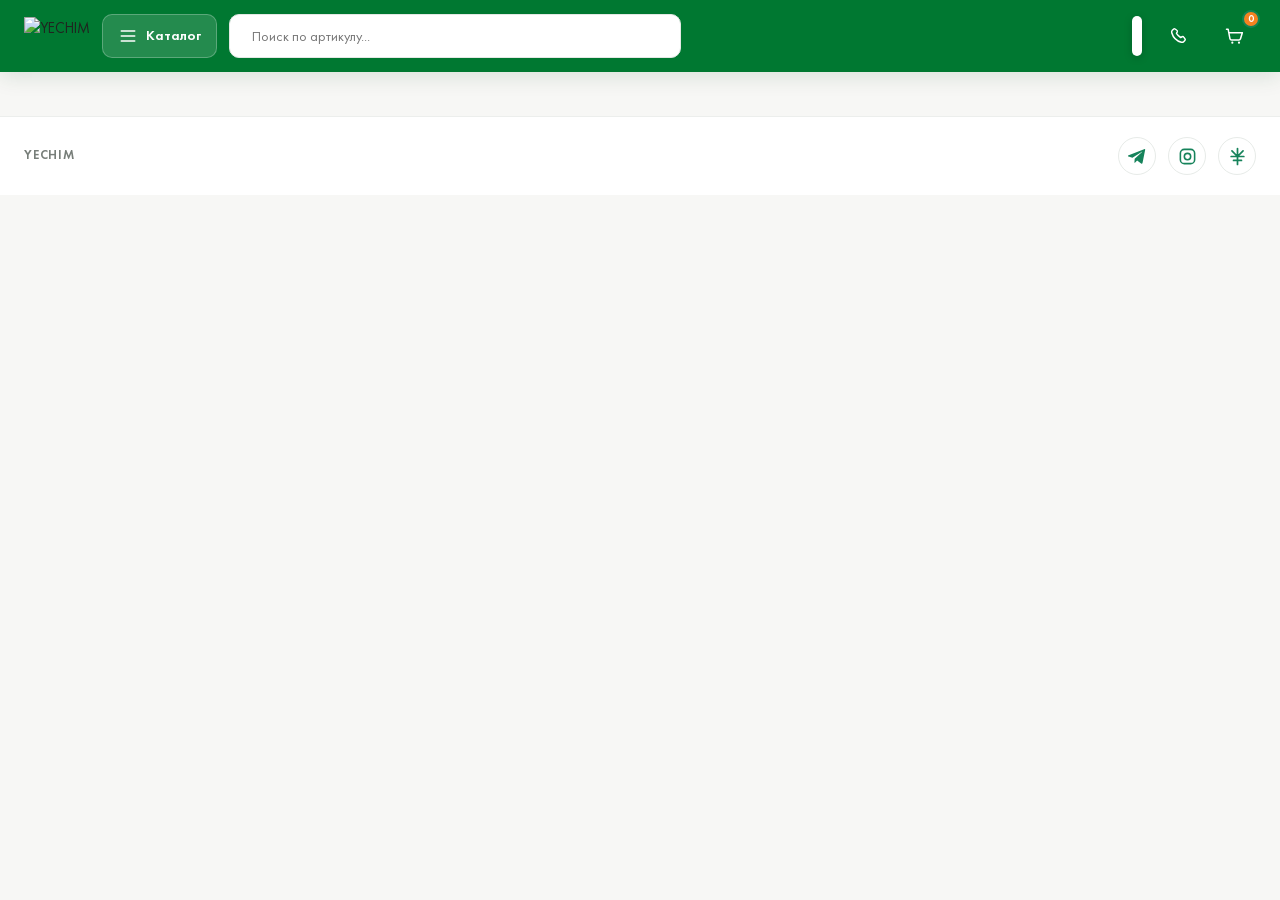
==== index.html @ e243be60 "Refresh catalog script cache for separate dimension rows" ====
<!doctype html>
<html lang="ru">
<head>
  <meta charset="utf-8">
<!-- Google Analytics 4 -->
<script>
  try {
    if (location.search.indexOf('ignore_ga=1') > -1) localStorage.setItem('ga_ignore', '1');
    if (localStorage.getItem('ga_ignore') === '1') window['ga-disable-G-MTWGX1J0WF'] = true;
  } catch (e) {}
</script>
<script async src="https://www.googletagmanager.com/gtag/js?id=G-MTWGX1J0WF"></script>
<script>
  window.dataLayer = window.dataLayer || [];
  function gtag(){dataLayer.push(arguments);}
  gtag('js', new Date());
  gtag('config', 'G-MTWGX1J0WF');
</script>
  <meta
    name="viewport"
    content="width=device-width, initial-scale=1"
  >
  
  <link
    rel="icon"
    type="image/png"
    href="./assets/YECHIM%20FAVICON.png"
  >
  
  <meta
    name="theme-color"
    content="#138353"
  >

  <meta
    name="description"
    content="YECHIM — решения для вашей мебели"
  >

  <title>YECHIM — Решения для вашей мебели</title>

  <link rel="stylesheet" href="styles.css?v=20261124-mobile-banner-fit-1">

</head>

<body>

<header class="topbar">
  <div class="nav">

    <a
      class="logo"
      href="./"
      aria-label="YECHIM"
    >
      <img
        src="./assets/brands/YECHIM.png"
        alt="YECHIM"
      >
    </a>

    <button class="btn btn-top-primary header-icon-button" id="catalogButton" type="button"><svg viewBox="0 0 24 24" aria-hidden="true"><path d="M4 6h16M4 12h16M4 18h16" fill="none" stroke="currentColor" stroke-width="2" stroke-linecap="round"/></svg><span>Каталог</span></button>
    <div class="search header-search"><input id="headerSearch" type="search" placeholder="Поиск по артикулу..."></div>
    <div class="grow"></div>
    <div id="languageSwitcher" class="language-switcher" aria-label="Выбор языка"></div>
    <a class="btn btn-top-ghost header-icon-button header-contact-button" href="https://telegra.ph/YECHIM-12-16" target="_blank" rel="noopener" aria-label="Контакты" title="Контакты"><svg viewBox="0 0 24 24" aria-hidden="true"><path d="M6.6 3.8c.5-.5 1.3-.6 1.9-.2l2.1 1.5c.6.4.8 1.2.5 1.9l-.9 1.8a14.4 14.4 0 0 0 5 5l1.8-.9c.7-.3 1.5-.1 1.9.5l1.5 2.1c.4.6.3 1.4-.2 1.9l-1.4 1.4c-.7.7-1.8 1-2.8.7C9.8 17.7 6.3 14.2 4.5 8c-.3-1 .0-2.1.7-2.8z" fill="none" stroke="currentColor" stroke-width="1.8" stroke-linecap="round" stroke-linejoin="round"/></svg></a>

    <button
      class="btn btn-top-primary"
      id="cartButton"
      type="button"
    >
      <svg class="header-cart-icon" viewBox="0 0 24 24" aria-hidden="true"><path d="M3 4h2l2.1 11.2a2 2 0 0 0 2 1.6h8.8a2 2 0 0 0 1.9-1.4L22 8H6" fill="none" stroke="currentColor" stroke-width="1.8" stroke-linecap="round" stroke-linejoin="round"/><circle cx="10" cy="20" r="1.3" fill="currentColor"/><circle cx="18" cy="20" r="1.3" fill="currentColor"/></svg>
      <span
        id="cartCount"
        class="count-badge"
      >0</span>
    </button>

  </div>
</header>

<main id="app"></main>

<footer class="site-footer">
  <div class="site-footer-inner">
    <span>YECHIM</span>
    <div class="social-links" aria-label="Социальные сети YECHIM">
      <a href="https://t.me/yechimchat" target="_blank" rel="noopener" aria-label="Telegram" title="Telegram">
        <svg viewBox="0 0 24 24" aria-hidden="true"><path d="M21.7 3.4 18.4 20c-.25 1.18-.9 1.47-1.82.92l-5.04-3.72-2.43 2.34c-.27.27-.5.5-1.03.5l.37-5.13 9.34-8.44c.41-.37-.09-.58-.64-.21L5.6 13.43.63 11.88c-1.08-.34-1.1-1.08.23-1.6L20.3 2.7c.9-.33 1.69.22 1.4.7Z"/></svg>
      </a>
      <a href="https://www.instagram.com/yechim_eman" target="_blank" rel="noopener" aria-label="Instagram" title="Instagram">
        <svg viewBox="0 0 24 24" aria-hidden="true"><rect x="3" y="3" width="18" height="18" rx="5" fill="none" stroke="currentColor" stroke-width="2"/><circle cx="12" cy="12" r="4" fill="none" stroke="currentColor" stroke-width="2"/><circle cx="18" cy="6" r="1.2"/></svg>
      </a>
      <a href="https://linktr.ee/yechim" target="_blank" rel="noopener" aria-label="Linktree" title="Linktree">
        <svg viewBox="0 0 24 24" aria-hidden="true"><path d="M12 2v20M5 5l7 7 7-7M4 12h16M7 17h10" fill="none" stroke="currentColor" stroke-width="2.2" stroke-linecap="round" stroke-linejoin="round"/></svg>
      </a>
    </div>
  </div>
</footer>

<script src="supabase-config.js"></script>
<script src="https://cdn.jsdelivr.net/npm/@supabase/supabase-js@2"></script>
<script src="app.js?v=20261124-dimension-rows-1"></script>

<script>document.addEventListener("DOMContentLoaded",()=>{document.querySelector("#catalogButton")?.addEventListener("click",()=>{history.pushState({},"","?catalog=1");renderRoute()});document.querySelector("#headerSearch")?.addEventListener("keydown",e=>{if(e.key==="Enter"){state.query=e.target.value.trim();history.pushState({},"","?catalog=1");renderRoute()}})});</script>
</body>
</html>
---- styles.css ----
:root{
  --green:#138353;
  --green-dark:#0d6842;
  --green-soft:#edf7f2;

  --orange:#f58220;

  --ink:#182019;
  --muted:#707770;

  --line:#e7ece8;

  --bg:#f6f8f6;
  --card:#fff;

  --radius:18px;
}

*{
  box-sizing:border-box;
}

[hidden]{
  display:none !important;
}

html{
  scroll-behavior:smooth;
}

body{
  margin:0;
  font-family:"Futura New",Arial,sans-serif;
  color:var(--ink);
  background:var(--bg);
}

a{
  text-decoration:none;
  color:inherit;
}

button,
input,
textarea,
select{
  font:inherit;
}

/* =========================
   TOPBAR
========================= */

.topbar{
  position:sticky;
  top:0;
  z-index:20;

  background:var(--green);

  border-bottom:1px solid
    rgba(255,255,255,.12);

  box-shadow:
    0 4px 18px
    rgba(19,131,83,.14);
}

.nav{
  max-width:1280px;
  margin:auto;

  padding:10px 22px;

  display:flex;
  gap:12px;
  align-items:center;
}

.logo{
  display:flex;
  align-items:center;
  justify-content:center;

  width:44px;
  height:44px;

  overflow:hidden;

  border-radius:12px;

  background:transparent;

  flex-shrink:0;
}

.logo img{
  width:100%;
  height:100%;

  object-fit:contain;
}

.grow{
  flex:1;
}

/* =========================
   BUTTONS
========================= */

.btn{
  border:0;

  border-radius:12px;

  padding:11px 15px;

  font-weight:600;

  cursor:pointer;

  transition:.16s ease;
}

.btn:hover{
  transform:translateY(-1px);
}

.btn-primary{
  background:var(--green);
  color:#fff;
}

.btn-ghost{
  background:#eef3ef;
  color:#253027;
}

.btn-top-ghost{
  background:rgba(255,255,255,.12);

  color:#fff;

  border:1px solid
    rgba(255,255,255,.25);
}

.btn-top-ghost:hover{
  background:rgba(255,255,255,.2);
}

.btn-top-primary{
  background:#fff;
  color:var(--green);
}

.btn-top-primary:hover{
  background:#f4f8f5;
}

.full{
  width:100%;
}

.count-badge{
  display:inline-flex;

  min-width:21px;
  height:21px;

  align-items:center;
  justify-content:center;

  border-radius:999px;

  background:var(--green);
  color:#fff;

  font-size:12px;

  margin-left:4px;
}

/* =========================
   LAYOUT
========================= */

.shell{
  max-width:1280px;

  margin:auto;

  padding:
    28px 22px 80px;
}

.catalog-head{
  display:grid;

  grid-template-columns:
    1fr 1fr;

  gap:20px;

  align-items:end;

  margin:
    20px 0 32px;
}

h1{
  font-size:48px;
  line-height:1;

  margin:8px 0;
}

h2{
  margin:0;
}

.eyebrow{
  font-size:12px;

  font-weight:600;

  letter-spacing:.14em;

  text-transform:uppercase;

  color:var(--green);
}

/* =========================
   SEARCH
========================= */

.search{
  display:flex;

  gap:8px;

  background:#fff;

  border:1px solid var(--line);

  padding:8px;

  border-radius:16px;
}

.search input{
  flex:1;

  border:0;

  outline:none;

  font-size:16px;

  padding:10px 12px;

  background:transparent;
}

/* =========================
   BRANDS
========================= */

.section-head{
  display:flex;

  align-items:center;

  justify-content:space-between;

  gap:12px;

  margin:
    30px 0 14px;
}

.brand-grid{
  display:grid;

  grid-template-columns:
    repeat(2,1fr);

  gap:18px;
}

.brand-card{
  min-width:0;

  cursor:pointer;
}

.brand-visual{
  position:relative;

  height:300px;

  overflow:hidden;

  border-radius:20px;

  background-position:center;

  background-size:cover;

  background-repeat:no-repeat;

  box-shadow:
    0 10px 35px
    rgba(0,0,0,.08);

  transition:
    transform .18s ease,
    box-shadow .18s ease;
}

.brand-card:hover .brand-visual{
  transform:translateY(-3px);

  box-shadow:
    0 18px 48px
    rgba(0,0,0,.14);
}

/*
  ЧЁРНЫЙ ГРАДИЕНТ
  сверху → вниз
*/
.brand-visual::before{
  content:"";

  position:absolute;

  inset:0;

  background:
    linear-gradient(
      to bottom,
      rgba(0,0,0,.92) 0%,
      rgba(0,0,0,.70) 22%,
      rgba(0,0,0,.32) 44%,
      rgba(0,0,0,.08) 65%,
      rgba(0,0,0,0) 82%
    );

  z-index:1;
}

/* лёгкая тень внизу,
   чтобы фотография читалась глубже */
.brand-visual::after{
  content:"";

  position:absolute;

  inset:0;

  background:
    linear-gradient(
      to top,
      rgba(0,0,0,.22) 0%,
      transparent 25%
    );

  z-index:1;

  pointer-events:none;
}

.brand-logo{
  position:absolute;

  top:22px;
  left:50%;

  transform:translateX(-50%);

  z-index:2;

  width:65%;

  height:72px;

  object-fit:contain;

  object-position:center;
}

.brand-description{
  padding:
    14px 4px 0;
}

.brand-description-title{
  font-size:18px;

  font-weight:600;

  margin-bottom:5px;
}

.brand-description-text{
  color:var(--muted);

  font-size:14px;

  line-height:1.5;
}

.brand-arrow{
  display:inline-block;

  margin-top:9px;

  color:var(--green);

  font-size:13px;

  font-weight:600;
}

/* =========================
   CATEGORIES
========================= */

.category-grid{
  display:grid;

  grid-template-columns:
    repeat(4,1fr);

  gap:14px;
}

.category-card{
  background:#fff;

  border:1px solid var(--line);

  border-radius:18px;

  padding:24px;

  min-height:130px;

  display:flex;

  flex-direction:column;

  justify-content:space-between;

  cursor:pointer;

  text-align:left;

  transition:.16s ease;
}

.category-card:hover{
  border-color:#b9cec0;

  box-shadow:
    0 10px 30px
    rgba(25,60,35,.08);

  transform:translateY(-2px);
}

.category-card-title{
  font-size:18px;

  font-weight:600;
}

.category-card-count{
  color:var(--muted);

  font-size:13px;
}

/* =========================
   PRODUCTS
========================= */

.products{
  display:grid;

  grid-template-columns:
    repeat(4,1fr);

  gap:14px;
}

.product{
  background:#fff;

  border:1px solid var(--line);

  border-radius:18px;

  overflow:hidden;

  display:flex;

  flex-direction:column;

  transition:.16s ease;
}

.product:hover{
  border-color:#cbd7cd;

  box-shadow:
    0 12px 34px
    rgba(25,60,35,.08);

  transform:translateY(-2px);
}

.product-link{
  display:block;
}

.photo{
  aspect-ratio:1/1;

  background:#f3f5f3;

  display:flex;

  align-items:center;
  justify-content:center;
}

.photo img{
  width:100%;
  height:100%;

  object-fit:contain;
}

.product-body{
  padding:15px;
}

.brand-mini{
  font-size:11px;

  font-weight:600;

  letter-spacing:.08em;

  color:var(--green);

  text-transform:uppercase;
}

.product h3{
  font-size:15px;

  line-height:1.3;

  margin:7px 0;
}

.sku{
  font-size:12px;
  color:var(--muted);
}

.price{
  font-size:20px;

  font-weight:600;

  margin:12px 0;
}

.detail-price{
  font-size:30px;
}

.badge{
  display:inline-block;

  margin-top:8px;

  background:#fff1e4;

  color:#9a5b20;

  padding:5px 8px;

  border-radius:999px;

  font-size:11px;

  font-weight:600;
}

.card-actions{
  display:flex;
  gap:8px;
}

.card-actions .btn{
  width:100%;
}

/* =========================
   DETAIL
========================= */

.breadcrumbs{
  display:flex;

  flex-wrap:wrap;

  gap:7px;

  color:var(--muted);

  font-size:13px;

  margin-bottom:14px;
}

.breadcrumbs a{
  color:var(--green);

  font-weight:600;
}

.detail{
  display:grid;

  grid-template-columns:
    1fr .9fr;

  gap:20px;
}

.gallery,
.info,
.panel{
  background:#fff;

  border:1px solid var(--line);

  border-radius:20px;
}

.gallery{
  padding:15px;
}

.gallery-main{
  aspect-ratio:1/1;

  background:#f3f5f3;

  border-radius:16px;

  display:flex;

  align-items:center;
  justify-content:center;
}

.gallery-main img{
  max-width:100%;
  max-height:100%;

  object-fit:contain;
}

.thumbs{
  display:flex;

  gap:8px;

  margin-top:10px;

  flex-wrap:wrap;
}

.thumb{
  width:72px;
  height:72px;

  border:1px solid var(--line);

  border-radius:10px;

  padding:3px;

  background:#fff;

  cursor:pointer;
}

.thumb.active{
  border-color:var(--green);
}

.thumb img{
  width:100%;
  height:100%;

  object-fit:contain;
}

.info{
  padding:22px;
}

.info h1{
  font-size:33px;

  line-height:1.08;
}

.buyline{
  display:grid;

  grid-template-columns:
    auto 1fr auto;

  gap:8px;

  align-items:center;
}

.qty{
  display:flex;

  align-items:center;

  gap:6px;
}

.grow-btn{
  min-width:150px;
}

.description{
  color:#465048;

  line-height:1.6;
}

.specs{
  margin-top:18px;

  border-top:
    1px solid var(--line);
}

.spec{
  display:flex;

  justify-content:space-between;

  gap:18px;

  padding:10px 0;

  border-bottom:
    1px solid var(--line);
}

.spec b{
  color:#4f5a51;
}

.extra-block{
  margin-top:20px;
}

.scheme{
  max-width:100%;

  border:1px solid var(--line);

  border-radius:14px;
}

/* =========================
   HOME PROMO BLOCKS
========================= */

.home-promo{
  margin-top:34px;

  background:
    linear-gradient(
      135deg,
      #138353,
      #0d6842
    );

  color:#fff;

  border-radius:22px;

  padding:26px;

  display:flex;

  align-items:center;

  justify-content:space-between;

  gap:20px;
}

.home-promo h2{
  margin:
    0 0 7px;

  font-size:24px;
}

.home-promo p{
  margin:0;

  color:
    rgba(255,255,255,.82);

  line-height:1.5;
}

.home-promo-stat{
  font-size:13px;

  font-weight:600;

  white-space:nowrap;

  background:
    rgba(255,255,255,.12);

  padding:
    10px 14px;

  border-radius:999px;
}

/* =========================
   CART
========================= */

.cart-drawer{
  position:fixed;

  right:20px;
  bottom:20px;

  width:
    min(560px,calc(100vw - 40px));

  max-height:80vh;

  overflow:auto;

  background:#fff;

  border:1px solid var(--line);

  box-shadow:
    0 18px 60px
    rgba(0,0,0,.16);

  border-radius:20px;

  padding:18px;

  z-index:40;
}

.cart-head{
  display:flex;

  justify-content:space-between;

  align-items:center;

  gap:12px;
}

.cart-head h3{
  margin:0;
}

.cart-head-actions{
  display:flex;

  gap:8px;

  align-items:center;
}

.cart-row{
  display:grid;

  grid-template-columns:
    1fr auto;

  gap:12px;

  align-items:center;

  border-bottom:
    1px solid var(--line);

  padding:12px 0;
}

.cart-item-actions{
  display:flex;

  justify-content:flex-end;

  align-items:center;

  gap:8px;
}

.cart-actions{
  display:flex;

  justify-content:flex-end;

  margin-top:14px;
}

.empty{
  padding:28px 0;

  text-align:center;

  color:var(--muted);
}

/* =========================
   GENERAL
========================= */

.panel{
  padding:20px;
}

.muted{
  color:var(--muted);
}

.error{
  border-color:#e4bdbd;
}

/* =========================
   DASHBOARD
========================= */

.dash{
  max-width:1280px;

  margin:auto;

  padding:30px 22px;
}

.auth-panel{
  min-height:70vh;

  display:flex;

  align-items:center;

  justify-content:center;
}

.narrow{
  width:min(440px,100%);

  padding:26px;
}

.field{
  display:grid;

  gap:7px;

  margin:12px 0;
}

.field label{
  font-size:13px;

  font-weight:600;
}

.field input,
.field textarea,
.field select,
.toolbar select{
  width:100%;

  padding:10px 12px;

  border:1px solid var(--line);

  border-radius:10px;

  background:#fff;

  outline:none;
}

.field textarea{
  min-height:110px;

  resize:vertical;
}

.toolbar{
  display:grid;

  grid-template-columns:
    1fr 200px 200px;

  gap:8px;
}

.dash-actions{
  display:flex;

  gap:8px;

  align-items:center;
}

.table-wrap{
  overflow:auto;

  margin-top:12px;
}

.table{
  width:100%;

  border-collapse:collapse;
}

.table th,
.table td{
  padding:12px 10px;

  border-bottom:
    1px solid var(--line);

  text-align:left;

  font-size:14px;

  vertical-align:middle;
}

.status{
  display:inline-block;

  padding:5px 8px;

  border-radius:999px;

  font-size:11px;

  font-weight:600;
}

.s1{
  background:#edf8f0;
  color:var(--green);
}

.s2{
  background:#fff4e7;
  color:#9a5b20;
}

.s3{
  background:#f7eeee;
  color:#a73a3a;
}

.product-cell{
  display:flex;

  align-items:center;

  gap:10px;

  min-width:310px;
}

.product-cell img{
  width:54px;
  height:54px;

  object-fit:contain;

  border-radius:10px;

  background:#f3f5f3;
}

.modal{
  position:fixed;

  inset:0;

  background:
    rgba(15,20,16,.42);

  display:none;

  align-items:center;

  justify-content:center;

  padding:18px;

  z-index:50;
}

.modal.open{
  display:flex;
}

.modal-card{
  width:min(820px,100%);

  max-height:92vh;

  overflow:auto;

  background:#fff;

  border-radius:22px;

  padding:22px;
}

.modal-head{
  display:flex;

  justify-content:space-between;

  gap:20px;
}

.modal-head h2{
  font-size:26px;

  margin:4px 0;
}

.modal-actions{
  display:flex;

  justify-content:flex-end;

  margin-top:16px;
}

.grid2{
  display:grid;

  grid-template-columns:
    1fr 1fr;

  gap:12px;
}

.upload-row{
  display:grid;

  grid-template-columns:
    1fr 220px;

  gap:8px;
}

.image-list{
  display:flex;

  gap:8px;

  flex-wrap:wrap;

  margin-top:8px;
}

.image-list>div{
  position:relative;
}

.image-list img{
  width:86px;
  height:86px;

  object-fit:cover;

  border-radius:10px;

  background:#f3f5f3;
}

.image-list button{
  position:absolute;

  right:2px;
  top:2px;

  padding:4px 7px;
}

.small{
  font-size:11px;
}

.error-text{
  color:#a73a3a;

  margin-top:10px;

  font-size:13px;
}

.switch input{
  display:none;
}

.switch{
  display:block;

  width:52px;
  height:30px;

  background:#dce3dd;

  border-radius:999px;

  position:relative;

  cursor:pointer;
}

.switch span{
  display:block;

  width:22px;
  height:22px;

  background:#fff;

  border-radius:50%;

  position:absolute;

  top:4px;
  left:4px;

  transition:.18s;
}

.switch input:checked + span{
  left:26px;
}

.switch input:checked ~ *{
  background:var(--green);
}

/* =========================
   RESPONSIVE
========================= */

@media(max-width:1050px){

  .products{
    grid-template-columns:
      repeat(3,1fr);
  }

  .brand-grid{
    grid-template-columns:
      repeat(2,1fr);
  }

  .category-grid{
    grid-template-columns:
      repeat(3,1fr);
  }

  .catalog-head{
    grid-template-columns:1fr;
  }

  .home-promo{
    flex-direction:column;
    align-items:flex-start;
  }

}

@media(max-width:820px){

  .detail{
    grid-template-columns:1fr;
  }

  .products{
    grid-template-columns:
      repeat(2,1fr);
  }

  .category-grid{
    grid-template-columns:
      repeat(2,1fr);
  }

  .grid2,
  .upload-row{
    grid-template-columns:1fr;
  }

  .toolbar{
    grid-template-columns:1fr;
  }

  .brand-grid{
    grid-template-columns:1fr;
  }

  .cart-drawer{
    right:10px;
    bottom:10px;

    width:
      calc(100vw - 20px);
  }

}

@media(max-width:560px){

  .shell,
  .dash{
    padding-left:14px;
    padding-right:14px;
  }

  .products{
    grid-template-columns:1fr;
  }

  .category-grid{
    grid-template-columns:1fr;
  }

  .brand-grid{
    grid-template-columns:1fr;
  }

  .buyline{
    grid-template-columns:1fr;
  }

  .grow-btn{
    min-width:0;
  }

  .nav{
    padding-left:10px;
    padding-right:10px;
  }

  .nav .btn{
    padding:9px 11px;
  }

  .info h1{
    font-size:28px;
  }

  h1{
    font-size:38px;
  }

  .cart-row{
    grid-template-columns:1fr;
  }

  .cart-item-actions{
    justify-content:flex-start;
  }

  .brand-visual{
    height:240px;
  }

}


/* YECHIM catalogue refresh — clean Eman-inspired storefront */
:root{
  --green:#16835b;
  --green-dark:#116b4a;
  --green-soft:#eaf5ef;
  --ink:#242824;
  --muted:#777e79;
  --line:#e8ebe8;
  --bg:#f7f8f7;
  --card:#fff;
  --radius:12px;
}
body{font-family:Arial,Helvetica,sans-serif;background:#fff;color:#252925;font-size:14px}
.topbar{background:var(--green);border-bottom:1px solid rgba(255,255,255,.16);box-shadow:0 2px 10px rgba(20,30,20,.12)}
.topbar .muted{color:rgba(255,255,255,.88)!important}
.topbar .btn-ghost{background:rgba(255,255,255,.14);color:#fff;border:1px solid rgba(255,255,255,.28)}
.topbar .btn-ghost:hover{background:rgba(255,255,255,.22)}
#languageSwitcher{order:2}
#cartButton{order:4}
.nav{max-width:1360px;padding:10px 24px}
.logo{width:48px;height:48px}
.btn{border-radius:8px;font-weight:600;padding:10px 15px}
.btn-primary{background:#16835b}
.btn-primary:hover{background:#116b4a}
.btn-top-primary{background:#16835b;color:#fff}
.btn-top-primary:hover{background:#116b4a}
.shell{max-width:1360px;padding-left:24px;padding-right:24px}
.catalog-head{padding-top:30px}
.catalog-head h1,.section-head h1{font-size:28px;letter-spacing:-.5px}
.section-head h2{font-size:21px;letter-spacing:-.25px}
.brand-card,.product{border:1px solid #e9ece9;border-radius:10px;box-shadow:none}
.brand-card:hover,.product:hover{border-color:#d4ddd6;box-shadow:0 8px 24px rgba(20,40,25,.07);transform:translateY(-1px)}
.brand-visual{border-radius:9px 9px 0 0}
.photo{background:#fff;border-bottom:1px solid #f0f1f0}
.product-body{padding:13px}
.product h3{font-size:14px;line-height:1.4;font-weight:600;min-height:58px}
.brand-mini{font-size:11px;letter-spacing:.035em;color:#777e79}
.price{font-size:18px;font-weight:600;margin:10px 0 2px}
.detail-price{font-size:28px}
.price-sale{display:flex;align-items:baseline;gap:8px;flex-wrap:wrap}
.sale-price{color:#d63838;font-weight:600}
.old-price{font-size:.72em;color:#8b918d;text-decoration:line-through;font-weight:500}
.discount-sticker{display:inline-flex;align-items:center;justify-content:center;background:#e53935;color:#fff;border-radius:5px;padding:4px 7px;font-size:12px;font-weight:600;line-height:1.1}
.photo{position:relative}
.photo-discount{position:absolute;top:10px;left:10px;z-index:2}
.pagination{display:flex;align-items:center;justify-content:center;gap:18px;padding:28px 0 12px;color:#626a64;font-weight:600}
.page-btn{border:1px solid #e1e6e2;background:#fff;color:#263129;border-radius:8px;padding:9px 16px;cursor:pointer}
.page-btn:disabled{opacity:.4;cursor:not-allowed}
.site-footer{border-top:1px solid #eceeec;background:#fff;margin-top:44px}
.site-footer-inner{max-width:1360px;margin:auto;padding:20px 24px;display:flex;align-items:center;justify-content:space-between;color:#777e79;font-size:13px;font-weight:600;letter-spacing:.06em}
.social-links{display:flex;align-items:center;gap:12px}
.social-links a{width:38px;height:38px;display:flex;align-items:center;justify-content:center;border:1px solid #e7ebe8;border-radius:50%;color:#16835b;transition:.15s ease}
.social-links a:hover{background:#eaf5ef;border-color:#cfe4d7}
.social-links svg{width:19px;height:19px;fill:currentColor}
.social-links a:nth-child(2) svg,.social-links a:nth-child(3) svg{fill:none}
.modal-card{width:min(700px,100%);max-height:86vh;padding:18px;border-radius:14px}
.modal-head h2{font-size:20px;line-height:1.3}
.modal-head{gap:12px;margin-bottom:10px}
.field{gap:5px;margin:9px 0}
.field textarea{min-height:82px}
.field input,.field textarea{padding:9px 10px;border-radius:8px}
@media(max-width:700px){.shell{padding-left:14px;padding-right:14px}.nav{padding:8px 14px}.site-footer-inner{padding:16px 14px}.pagination{gap:10px;font-size:12px}.page-btn{padding:8px 11px}.modal{padding:8px}.modal-card{max-height:92vh;padding:14px}}

/* Eman source content in the Dashboard editor */
.source-content {
  white-space: pre-wrap;
  overflow-wrap: anywhere;
  max-height: 180px;
  overflow: auto;
  padding: 12px 14px;
  border: 1px solid var(--line, #e5e7eb);
  border-radius: 10px;
  background: var(--surface-soft, #f7f8fa);
  color: var(--text, #374151);
  font-size: 13px;
  line-height: 1.55;
}
.source-specs { max-height: 220px; }

/* Header links */
.btn-top-ghost{background:rgba(255,255,255,.12);color:#fff;border:1px solid rgba(255,255,255,.25)}
.btn-top-ghost:hover{background:rgba(255,255,255,.2)}

/* Match the cart button styling to the Contacts button in the green header */
#cartButton.btn-top-primary {
  background: rgba(255,255,255,.12);
  color: #fff;
  border: 1px solid rgba(255,255,255,.25);
}
#cartButton.btn-top-primary:hover {
  background: rgba(255,255,255,.2);
}


/* =========================
   YECHIM TYPOGRAPHY UPDATE
   Typeface: Futura New
========================= */

/* Use Futura New throughout the catalogue.
   The font file must be added to the repository for visitors
   who do not already have Futura New installed locally. */
html,
body,
button,
input,
textarea,
select {
  font-family: "Futura New", sans-serif;
}

button,
input,
textarea,
select {
  font-weight: inherit;
}

/* Product cards */
.product-body {
  padding: 14px 15px 12px;
}

.product h3 {
  font-size: 16px;
  line-height: 1.35;
  font-weight:600;
  min-height: 64px;
  margin: 7px 0;
}

.product-sku {
  font-size: 12px;
  line-height: 1.4;
  color: var(--muted);
}

.product-sku-label {
  font-size: 12px;
}

.product-sku-value {
  font-size: 13px;
  font-weight:600;
}

.product .price {
  font-size: 21px;
  line-height: 1.25;
  font-weight:600;
  margin: 10px 0 2px;
}

/* Product detail page */
.info h1 {
  font-size: 32px;
  line-height: 1.15;
  font-weight:600;
}

.product-sku-detail {
  font-size: 13px;
  line-height: 1.45;
}

.product-sku-detail .product-sku-label {
  font-size: 13px;
}

.product-sku-detail .product-sku-value {
  font-size: 14px;
}

.detail-price {
  font-size: 32px;
  line-height: 1.2;
  font-weight:600;
}

.description {
  font-size: 15px;
  line-height: 1.65;
}

.spec {
  font-size: 14px;
  line-height: 1.5;
}

/* Tablet */
@media (max-width: 820px) {
  .info h1 {
    font-size: 29px;
  }

  .detail-price {
    font-size: 30px;
  }
}

/* Mobile */
@media (max-width: 560px) {
  .product h3 {
    font-size: 15px;
    min-height: 61px;
  }

  .product .price {
    font-size: 19px;
  }

  .info h1 {
    font-size: 26px;
  }

  .detail-price {
    font-size: 27px;
  }

  .description {
    font-size: 14px;
    line-height: 1.6;
  }

  .spec {
    font-size: 13px;
  }
}


/* Self-hosted Futura New — only approved regular weights */
@font-face{font-family:"Futura New";src:url("./assets/fonts/FuturaNewLight-Reg.woff2") format("woff2");font-weight:300;font-style:normal;font-display:swap}
@font-face{font-family:"Futura New";src:url("./assets/fonts/FuturaNewBook-Reg.woff2") format("woff2");font-weight:400;font-style:normal;font-display:swap}
@font-face{font-family:"Futura New";src:url("./assets/fonts/FuturaNewMedium-Reg.woff2") format("woff2");font-weight:500;font-style:normal;font-display:swap}
@font-face{font-family:"Futura New";src:url("./assets/fonts/FuturaNewDemi-Reg.woff2") format("woff2");font-weight:600;font-style:normal;font-display:swap}

/* YECHIM homepage refresh */
.header-search{max-width:500px;flex:1}.header-search input{width:100%;border:0;background:#fff;border-radius:24px;padding:11px 15px}
.hero-banner{display:flex;align-items:center;min-height:280px;margin:22px 0 28px;padding:5%;border-radius:16px;background-size:cover;background-position:center;text-decoration:none;color:#123e2d}
.hero-banner span{display:flex;flex-direction:column;gap:10px;max-width:45%;text-shadow:0 1px 10px #fff9}.hero-banner b{font-size:clamp(28px,4vw,52px);line-height:1.05}.hero-banner small{font-size:18px}.hero-banner em{font-style:normal;background:#08784e;color:#fff;border-radius:24px;padding:11px 18px;width:max-content}
.brand-grid{gap:12px}.brand-card .brand-visual{height:105px}.brand-card .brand-description{padding:10px 12px}.brand-description-text{display:none}
.catalog-layout{display:grid;grid-template-columns:220px minmax(0,1fr);gap:20px}.catalog-filters{height:max-content;display:grid;gap:12px}.catalog-filters label{display:grid;gap:6px}.catalog-filters select{padding:9px;border:1px solid #dfe5e0;border-radius:8px;background:#fff}
.product-tags{position:absolute;z-index:3;top:10px;left:10px;display:flex;gap:5px;flex-wrap:wrap}.product-tag{padding:5px 9px;border-radius:20px;color:white;font-size:11px;font-weight:600}.tag-hit{background:#159447}.tag-new{background:#7139d9}.tag-sale{background:#df3434}
.dash-tabs{display:flex;gap:8px;margin:14px 0}.banner-row{display:flex;align-items:center;gap:12px;padding:10px 0;border-bottom:1px solid #e5e9e6}.banner-row img{width:100px;height:60px;object-fit:cover;border-radius:8px}.banner-editor{margin-top:16px;padding:16px;background:#f7f9f7;border-radius:10px}
@media(max-width:700px){.header-search{display:none}.catalog-layout{grid-template-columns:1fr}.hero-banner{min-height:210px}.hero-banner span{max-width:75%}.brand-card .brand-visual{height:80px}}


/* Dashboard navigation and separated sections */
.dashboard-layout{display:grid;grid-template-columns:220px minmax(0,1fr);gap:18px;align-items:start}
.dashboard-sidebar{position:sticky;top:18px;display:flex;flex-direction:column;gap:6px;padding:12px;background:#fff;border:1px solid var(--line);border-radius:14px}
.dashboard-menu-item{width:100%;text-align:left;padding:12px 14px;border:0;border-radius:9px;background:transparent;color:var(--ink);font:inherit;font-weight:600;cursor:pointer}
.dashboard-menu-item:hover{background:var(--green-soft)}
.dashboard-menu-item.active{background:var(--green);color:#fff}
.dashboard-menu-item.dashboard-logout{margin-top:12px;border-top:1px solid var(--line);border-radius:0;padding-top:16px;color:#a33}
.dashboard-content{min-width:0}
.dashboard-page{margin-bottom:14px}
.sync-page-actions{display:flex;align-items:center;gap:14px;flex-wrap:wrap;margin:16px 0}
@media(max-width:760px){.dashboard-layout{grid-template-columns:1fr}.dashboard-sidebar{position:static;display:grid;grid-template-columns:repeat(2,minmax(0,1fr))}.dashboard-menu-item.dashboard-logout{margin-top:0;border-top:0;padding-top:12px}}


/* Dashboard — visual system matched to YECHIM reference */
.dashboard-body{background:#f5f7f5;color:#27332c}
.dashboard-body .topbar{display:none}
.dashboard-body .dash{max-width:1500px;padding:28px;min-height:100vh}
.dashboard-layout{display:grid;grid-template-columns:238px minmax(0,1fr);gap:26px;align-items:stretch;min-height:calc(100vh - 56px)}
.dashboard-sidebar{position:sticky;top:28px;min-height:calc(100vh - 56px);display:flex;flex-direction:column;gap:8px;padding:22px 14px;background:linear-gradient(165deg,#147b55,#075d40);border:0;border-radius:17px;box-shadow:0 10px 30px rgba(10,70,45,.12)}
.dashboard-brand{height:74px;display:flex;align-items:center;justify-content:center;margin:0 0 18px;padding:8px 12px}
.dashboard-brand img{display:block;max-width:155px;max-height:54px;object-fit:contain;filter:brightness(0) invert(1)}
.dashboard-menu-item{display:flex;align-items:center;gap:13px;width:100%;min-height:47px;padding:11px 15px;border:0;border-radius:10px;background:transparent;color:rgba(255,255,255,.9);font:inherit;font-size:15px;font-weight:500;text-align:left;cursor:pointer;transition:background .15s ease,color .15s ease}
.dashboard-menu-item:hover{background:rgba(255,255,255,.12);color:#fff}
.dashboard-menu-item.active{background:#fff;color:#126d4b;box-shadow:0 4px 12px rgba(0,0,0,.08);font-weight:600}
.dash-icon{width:22px;display:inline-flex;justify-content:center;font-size:19px;line-height:1}
.dashboard-menu-item.dashboard-logout{margin-top:auto;padding-top:13px;border-top:1px solid rgba(255,255,255,.2);border-radius:0;color:rgba(255,255,255,.9)}
.dashboard-menu-item.dashboard-logout:hover{background:rgba(255,255,255,.1)}
.dashboard-content{min-width:0;padding:12px 4px}
.dashboard-page{margin:0 auto;max-width:1120px}
.dashboard-page-heading{display:flex;align-items:center;justify-content:space-between;gap:20px;margin:4px 0 25px}
.dashboard-page-heading h1{margin:0 0 5px;font-size:30px;line-height:1.2;font-weight:600;letter-spacing:-.4px}
.dashboard-page-heading p{margin:0;color:#89928c;font-size:14px}
.dashboard-panel{background:#fff;border:1px solid #edf0ed;border-radius:13px;box-shadow:0 4px 18px rgba(25,45,32,.035);margin-bottom:16px}
.dashboard-page .panel{padding:22px}
.dashboard-page .toolbar{grid-template-columns:minmax(200px,1fr) 190px 190px}
.dashboard-page .toolbar input,.dashboard-page .toolbar select{min-height:42px;border:1px solid #e4e9e5;border-radius:8px;padding:10px 13px;background:#fff}
.dashboard-page .table{border-collapse:separate;border-spacing:0}
.dashboard-page .table th{color:#7b867e;font-size:12px;font-weight:600;background:#f8faf8}
.dashboard-page .table th,.dashboard-page .table td{padding:14px 12px;border-bottom:1px solid #edf0ed}
.dash-sync-top{display:flex;align-items:center;justify-content:flex-end;gap:10px;flex-wrap:wrap}
.dash-sync-top .muted{font-size:11px}
.dash-sync-top #syncInfo{display:none}
.banner-row{display:grid;grid-template-columns:126px minmax(140px,1fr) minmax(140px,1fr) auto auto;align-items:center;gap:15px;padding:13px 0;border-bottom:1px solid #edf0ed}
.banner-row:last-child{border-bottom:0}
.banner-row img{width:126px;height:72px;object-fit:cover;border-radius:8px;background:#f1f4f1}
.banner-row b{font-size:14px;font-weight:600}
.banner-row span{justify-self:start;padding:6px 12px;border-radius:20px;background:#e8f5ed;color:#168354;font-size:11px;font-weight:600}
.banner-row button{padding:7px 10px;border:1px solid #e8ece9;background:#fff;color:#657169}
.banner-editor{margin-top:20px;padding:20px;background:#f7f9f7;border:1px solid #e8eee9;border-radius:12px}
.banner-form-actions{display:flex;gap:9px;margin-top:14px}
.tag-settings-grid{display:grid;grid-template-columns:repeat(3,minmax(0,1fr));gap:15px}
.tag-setting{display:flex;align-items:center;gap:12px;min-height:100px;padding:18px;background:#fff;border:1px solid #edf0ed;border-radius:13px;box-shadow:0 4px 18px rgba(25,45,32,.035)}
.tag-setting-icon{width:40px;height:40px;display:flex;align-items:center;justify-content:center;border-radius:11px;background:#f0f6f1;font-size:20px}
.tag-setting b{display:block;font-size:15px}
.tag-setting small{display:block;margin-top:4px;color:#8b948e;font-size:11px}
.tag-setting-code{margin-left:auto;padding:4px 8px;border-radius:6px;background:#f3f5f3;color:#7b857e;font-size:11px}
.tag-hit .tag-setting-icon{background:#e9f7ee;color:#159447}
.tag-new .tag-setting-icon{background:#f2ecff;color:#7139d9}
.tag-sale .tag-setting-icon{background:#fff0f0;color:#df3434}
.tags-help{margin:18px 2px;font-size:13px}
.sync-panel{display:flex;align-items:center;gap:18px;flex-wrap:wrap;min-height:100px}
.sync-panel #syncPageStatus{width:100%}
@media(max-width:900px){.dashboard-body .dash{padding:16px}.dashboard-layout{grid-template-columns:190px minmax(0,1fr);gap:15px}.dashboard-sidebar{top:16px;min-height:calc(100vh - 32px)}.dashboard-page-heading{align-items:flex-start;flex-direction:column}.tag-settings-grid{grid-template-columns:1fr}.dashboard-page .toolbar{grid-template-columns:1fr}}
@media(max-width:650px){.dashboard-body .dash{padding:10px}.dashboard-layout{grid-template-columns:1fr;gap:12px}.dashboard-sidebar{position:static;min-height:0;display:grid;grid-template-columns:repeat(2,minmax(0,1fr));padding:12px}.dashboard-brand{grid-column:1/-1;height:48px;margin:0}.dashboard-menu-item{font-size:13px;min-height:42px;padding:9px}.dashboard-menu-item.dashboard-logout{margin:0;padding:9px;border:0}.dashboard-content{padding:8px 2px}.banner-row{grid-template-columns:82px 1fr auto;gap:9px}.banner-row img{width:82px;height:56px}.banner-row span{grid-column:2}.banner-row button{grid-row:1;grid-column:3}.banner-row button+button{grid-row:2}.dashboard-page-heading h1{font-size:25px}.dash-sync-top{justify-content:flex-start}}

.banner-row{grid-template-columns:126px minmax(130px,1fr) minmax(150px,1.2fr) auto 38px 38px}
.banner-link-text{min-width:0;overflow:hidden;text-overflow:ellipsis;white-space:nowrap;color:#8a938d;font-size:12px}
@media(max-width:650px){.banner-row{grid-template-columns:82px minmax(0,1fr) 34px}.banner-row .banner-link-text{grid-column:2;grid-row:2}.banner-row span{grid-column:2;grid-row:3}.banner-row button{grid-column:3;grid-row:1}.banner-row button+button{grid-column:3;grid-row:2}}

/* Homepage concept: warm neutral YECHIM layout */
body{background:#eee9e4}
.topbar{background:#f8f6f3;border:0;box-shadow:none}
.topbar .nav{max-width:1500px;min-height:66px;gap:14px}
.topbar .logo{width:auto;height:48px;min-width:100px}
.topbar .logo img{width:100%;height:100%;object-fit:contain}
.topbar .btn-top-primary{background:#087448;color:#fff;border-radius:24px}
.topbar .btn-top-ghost{background:transparent;color:#242824;border:0}
#cartButton.btn-top-primary{background:transparent;color:#242824;border:0}
.header-icon-button{display:inline-flex;align-items:center;justify-content:center;gap:8px}
.header-icon-button img{width:19px;height:19px;object-fit:contain;mix-blend-mode:multiply}
.header-cart-icon{width:25px;height:25px;object-fit:contain;mix-blend-mode:multiply;vertical-align:middle}
.home-shell{max-width:1500px;margin:14px auto 28px;padding:14px 16px 18px;background:#fbfaf8;border:1px solid #e3ddd7;border-radius:20px;box-shadow:0 8px 30px rgba(61,45,32,.08)}
.hero-banner{min-height:clamp(220px,31vw,330px);margin:0 0 16px;border-radius:13px;background-color:#d9c9b9;background-position:center;background-size:cover;overflow:hidden}
.hero-banner span{max-width:48%;padding:12px 18px;text-shadow:none}
.hero-banner b{font-size:clamp(30px,4.8vw,54px);color:#174d36;line-height:1.02}
.hero-banner small{font-size:17px;color:#1f2923;line-height:1.35}
.hero-banner em{background:#087448;border-radius:22px;font-size:13px;padding:10px 18px}
.home-shell .section-head{margin:18px 0 10px}
.home-shell .section-head h2{font-size:21px;font-weight:600}
.home-shell .brand-grid{display:grid;grid-template-columns:repeat(5,minmax(0,1fr));gap:8px}
.home-shell .brand-card{background:#fff;border:1px solid #e4e0dc;border-radius:11px;overflow:hidden;cursor:pointer;display:flex;flex-direction:row;align-items:center;min-height:60px;box-shadow:none}
.home-shell .brand-card:hover{border-color:#b7c9bd;transform:translateY(-1px)}
.home-shell .brand-visual{height:58px;flex:1;background-size:cover;background-position:center;border-radius:0;display:flex;align-items:center;justify-content:center}
.home-shell .brand-visual:before{background:rgba(255,255,255,.72)}
.home-shell .brand-logo{max-width:78%;max-height:42px;object-fit:contain}
.home-shell .brand-description{padding:8px 9px;display:flex;align-items:center;gap:6px}
.home-shell .brand-description-title{font-size:13px;font-weight:600;white-space:nowrap}
.home-shell .brand-description-text{display:none}
.home-shell .brand-arrow{font-size:0;white-space:nowrap;color:#849087}
.home-shell .brand-arrow:after{content:'›';font-size:20px}
.home-shell .products{grid-template-columns:repeat(5,minmax(0,1fr));gap:10px}
.home-shell .product{background:#f2efec;border:0;border-radius:12px;overflow:hidden}
.home-shell .product:hover{box-shadow:0 6px 18px rgba(40,35,30,.1)}
.home-shell .product .photo{background:transparent;border:0;height:150px}
.home-shell .product .photo img{object-fit:contain;padding:12px}
.home-shell .product-body{padding:10px 12px}
.home-shell .product h3{font-size:13px;min-height:38px;line-height:1.25}
.home-shell .product .price{font-size:15px}
.home-shell .product .card-actions{display:none}
.tag-manager-panel{margin-bottom:16px}
.tag-add-row{display:grid;grid-template-columns:minmax(0,1fr) auto;gap:10px;max-width:760px}
.tag-add-row select,.tagged-products-head input{min-height:42px;padding:9px 12px;border:1px solid #e4e9e5;border-radius:8px;background:#fff}
.tagged-products-head{display:flex;align-items:center;justify-content:space-between;gap:15px;margin-bottom:14px}
.tagged-products-head h2{margin:0;font-size:18px}
.tagged-products-head input{max-width:320px;width:100%}
.tag-product-row{display:grid;grid-template-columns:minmax(0,1fr) auto auto;align-items:center;gap:16px;padding:13px 0;border-top:1px solid #edf0ed}
.tag-product-row b{display:block;font-size:14px}
.tag-product-row small{display:block;margin-top:4px;color:#858e88;font-size:12px}
.tag-product-pills{display:flex;gap:5px;flex-wrap:wrap}
.tag-product-pills .product-tag{position:static}
@media(max-width:900px){.home-shell .brand-grid{grid-template-columns:repeat(3,minmax(0,1fr))}.home-shell .products{grid-template-columns:repeat(3,minmax(0,1fr))}}
@media(max-width:650px){.home-shell{margin:8px 8px 18px;padding:9px;border-radius:14px}.hero-banner{min-height:190px}.hero-banner span{max-width:78%;padding:8px}.hero-banner b{font-size:28px}.hero-banner small{font-size:13px}.home-shell .brand-grid{grid-template-columns:repeat(2,minmax(0,1fr))}.home-shell .brand-card{min-height:50px}.home-shell .brand-visual{height:48px}.home-shell .brand-description{padding:5px}.home-shell .brand-description-title{font-size:11px}.home-shell .products{grid-template-columns:repeat(2,minmax(0,1fr));gap:7px}.home-shell .product .photo{height:115px}.tag-add-row{grid-template-columns:1fr}.tagged-products-head{align-items:stretch;flex-direction:column}.tagged-products-head input{max-width:none}.tag-product-row{grid-template-columns:1fr auto}.tag-product-pills{grid-column:1}.tag-product-row button{grid-column:2;grid-row:1/3}}

.home-all-products{margin-left:auto;color:#145d3f;font-size:13px;font-weight:600;text-decoration:none;white-space:nowrap}.home-all-products:hover{text-decoration:underline}

.topbar #catalogButton img{filter:invert(1);mix-blend-mode:screen}

/* Header icon buttons: crisp inline SVGs */
.header-icon-button{display:inline-flex;align-items:center;justify-content:center;gap:8px}
.header-icon-button svg{width:21px;height:21px;display:block;flex:none}
.header-cart-icon{width:25px;height:25px;display:block}
.header-contact-button{width:44px;height:44px;padding:10px}
.topbar{background:#138353!important}
.home-shell .brand-grid{grid-template-columns:repeat(5,minmax(0,1fr))}
.home-shell .brand-card-simple{min-height:82px;padding:8px 10px;gap:8px}
.home-shell .brand-visual-simple{height:54px;min-width:58px;flex:0 0 40%;background:#fff!important}
.home-shell .brand-visual-simple:before,.home-shell .brand-visual-simple:after{display:none}
.home-shell .brand-visual-simple .brand-logo{position:static;transform:none;width:100%;height:48px;max-width:100%;object-fit:contain;padding:4px}
.home-shell .brand-card-simple .brand-description{flex:1;min-width:0;padding:4px;justify-content:space-between}
.home-shell .brand-card-simple .brand-description-title{white-space:normal;overflow-wrap:anywhere}
.home-shell .brand-card-simple .brand-arrow{font-size:20px;margin:0}
.home-no-tagged{grid-column:1/-1;padding:22px;background:#fff;border:1px dashed #cbd8cf;border-radius:12px}
.brand-admin-row{display:grid;grid-template-columns:76px minmax(120px,1fr) 90px auto auto;gap:12px;align-items:center;padding:12px 4px;border-bottom:1px solid var(--line)}
.brand-admin-row img{width:72px;height:52px;object-fit:contain;background:#f7f8f7;border-radius:8px;padding:5px}
@media(max-width:760px){.home-shell .brand-grid{grid-template-columns:repeat(2,minmax(0,1fr))}.brand-admin-row{grid-template-columns:58px 1fr auto}.brand-admin-row img{width:56px;height:46px}.brand-admin-row>span{display:none}}

/* Slightly smaller homepage brand marks to prevent clipping */
.home-shell .brand-visual-simple .brand-logo{height:43px;width:94%;padding:3px;}

.tag-product-row{display:grid;grid-template-columns:minmax(180px,1.3fr) minmax(250px,1.5fr) auto;gap:12px;align-items:center;padding:13px 4px;border-bottom:1px solid var(--line)}
.tag-product-info{min-width:0}.tag-product-info b{display:block;line-height:1.35}.tag-product-info small{display:block;color:var(--muted);margin-top:4px}
.tag-quick-actions{display:flex;gap:7px;flex-wrap:wrap}
.tag-quick-chip{border:1px solid var(--line);background:#f5f6f5;color:#66736b;border-radius:999px;padding:7px 10px;font:inherit;font-size:12px;cursor:pointer;opacity:.7}
.tag-quick-chip.is-active{opacity:1;font-weight:600}
.tag-quick-chip.tag-hit.is-active{background:#fff0e8;border-color:#f2c4a9;color:#b64d16}
.tag-quick-chip.tag-new.is-active{background:#eeeaff;border-color:#cfc5ff;color:#6347bf}
.tag-quick-chip.tag-sale.is-active{background:#ffecee;border-color:#f3c1c8;color:#c33d52}
.tag-legend{display:flex;align-items:center;gap:8px;flex-wrap:wrap;margin:0 0 12px}
@media(max-width:760px){.tag-product-row{grid-template-columns:1fr;gap:9px}.tag-product-row>.btn{justify-self:start}}


/* YECHIM responsive header: desktop single row, mobile two rows */
.topbar .nav{display:flex;align-items:center;gap:14px}
.topbar .logo{background:transparent!important;border:0!important;box-shadow:none!important;padding:0!important;border-radius:0!important;min-width:100px}
.topbar .logo img{background:transparent!important;mix-blend-mode:normal}
.topbar .header-contact-button,
.topbar #cartButton{width:44px;height:44px;min-width:44px;padding:0;display:inline-flex;align-items:center;justify-content:center;background:transparent!important;border:0!important;color:#fff!important;box-shadow:none}
.topbar .header-contact-button svg{width:22px;height:22px}
.topbar #cartButton .header-cart-icon{width:25px;height:25px;color:#fff}
.topbar #cartButton .count-badge{background:#fff;color:#138353}
.topbar #languageSwitcher{margin:0 2px;order:0}
.topbar #languageSwitcher .language-btn{color:#087448}
.topbar #languageSwitcher .language-btn.active{color:#087448;font-weight:600}
.topbar #catalogButton{background:rgba(255,255,255,.13);border:1px solid rgba(255,255,255,.28);color:#fff;white-space:nowrap}
.topbar .header-search{min-width:180px;max-width:520px;flex:1}
.topbar .header-search input{min-width:0}
@media(max-width:700px){
  .topbar .nav{
    display:grid;
    grid-template-columns:minmax(0,1fr) auto auto auto;
    grid-template-rows:46px 42px;
    gap:8px 10px;
    padding:9px 12px 11px;
    align-items:center;
  }
  .topbar .logo{grid-column:1;grid-row:1;width:auto;min-width:0;height:42px;justify-self:start;justify-content:flex-start}
  .topbar .logo img{width:auto;max-width:132px;height:100%;object-position:left center}
  .topbar #languageSwitcher{grid-column:2;grid-row:1;justify-self:end;gap:3px}
  .topbar .header-contact-button{grid-column:3;grid-row:1}
  .topbar #cartButton{grid-column:4;grid-row:1}
  .topbar #catalogButton{grid-column:1;grid-row:2;width:100%;height:40px;padding:8px 10px;justify-content:center}
  .topbar .header-search{display:flex!important;grid-column:2/5;grid-row:2;width:100%;max-width:none;min-width:0;height:40px;padding:3px 10px;border:0;border-radius:20px;background:#fff}
  .topbar .header-search input{width:100%;min-width:0;padding:7px 4px;font-size:13px}
  .topbar .grow{display:none}
}


/* Keep cart glyph visible at all times */
.topbar #cartButton .header-cart-icon{mix-blend-mode:normal!important;opacity:1!important;visibility:visible!important}
.topbar #cartButton .header-cart-icon path{stroke:#fff!important}
.topbar #cartButton .header-cart-icon circle{fill:#fff!important}
.topbar #cartButton:hover .header-cart-icon path{stroke:#fff!important}
.topbar #cartButton:hover .header-cart-icon circle{fill:#fff!important}


/* YECHIM approved homepage system — 17 Nov 2026 */
:root{--green:#007831;--green-dark:#005f27;--green-soft:#eaf4ed;--orange:#E47A00;--radius:22px}
html,body,button,input,select,textarea{font-family:"Futura New",Arial,sans-serif}
body{background:#f7f7f5;color:#202420}
.topbar{background:#007831!important;box-shadow:0 5px 20px rgba(0,75,35,.12)!important}
.topbar .nav{max-width:1500px;min-height:76px;padding:10px 24px;gap:14px}
.topbar .logo{width:auto;height:48px;min-width:120px}
.topbar .logo img{width:100%;height:100%;object-fit:contain}
.topbar #catalogButton{background:rgba(255,255,255,.14);border:1px solid rgba(255,255,255,.25);color:#fff;border-radius:16px}
.topbar .header-search{max-width:540px;min-width:180px;flex:1}
.topbar .header-search input{background:#fff;border-radius:24px}
.topbar .header-contact-button,.topbar #cartButton{color:#fff!important}
.topbar #cartButton .count-badge{background:#E47A00;color:#fff}
.home-shell{max-width:1500px;margin:0 auto;padding:24px 22px 64px;background:transparent;border:0;border-radius:0;box-shadow:none}
.home-shell .hero-banner{position:relative;display:flex;align-items:flex-end;min-height:clamp(220px,30vw,360px);margin:0 0 24px;padding:24px 4%;border-radius:24px;background-color:#e8e2dc;background-size:cover;background-position:center;overflow:hidden}
.home-shell .hero-banner:before{content:"";position:absolute;inset:0;pointer-events:none;background:linear-gradient(90deg,rgba(0,0,0,.12),transparent 55%)}
.home-shell .hero-cta{position:relative;z-index:1;display:inline-flex;align-items:center;gap:12px;padding:13px 22px;border-radius:999px;background:#007831;color:#fff;font-size:15px;font-weight:600;text-decoration:none;box-shadow:0 5px 16px rgba(0,80,35,.16)}
.home-shell .hero-cta:hover{background:#005f27;transform:translateY(-1px)}
.home-shell .home-brands{margin:0 0 30px}
.home-shell .brand-grid{display:grid;grid-template-columns:repeat(5,minmax(0,1fr));gap:12px}
.home-shell .brand-tile{min-width:0;height:88px;display:flex;align-items:center;justify-content:center;padding:14px 18px;border:1px solid #e7ebe7;border-radius:20px;background:#fff;cursor:pointer;transition:border-color .16s ease,transform .16s ease,box-shadow .16s ease}
.home-shell .brand-tile:hover{border-color:#a8cbb4;transform:translateY(-2px);box-shadow:0 8px 20px rgba(0,70,30,.07)}
.home-shell .brand-tile .brand-logo{display:block;width:100%;height:54px;max-width:100%;object-fit:contain}
.home-shell .section-head{margin:28px 0 16px}
.home-shell .section-head h2{font-size:clamp(22px,2.4vw,30px);font-weight:600;letter-spacing:-.02em}
.home-shell .products{display:grid;grid-template-columns:repeat(5,minmax(0,1fr));gap:14px;align-items:stretch}
.home-shell .product{min-width:0;display:flex;flex-direction:column;background:#fff;border:1px solid #e9ece9;border-radius:22px;overflow:hidden;box-shadow:0 4px 16px rgba(30,50,35,.045);transform:none}
.home-shell .product:hover{border-color:#c6d8ca;box-shadow:0 9px 24px rgba(30,50,35,.09);transform:translateY(-2px)}
.home-shell .product-link{display:flex;flex:1;flex-direction:column;min-width:0}
.home-shell .product .photo{position:relative;height:auto;aspect-ratio:1/1;background:#f7f8f6;border-radius:15px;margin:10px 10px 0;overflow:hidden}
.home-shell .product .photo img{width:100%;height:100%;padding:8px;object-fit:contain}
.home-shell .product-body{display:flex;flex:1;flex-direction:column;min-width:0;padding:12px 14px}
.home-shell .brand-mini{font-size:11px;letter-spacing:.04em;color:#6b756d}
.home-shell .product-sku{display:flex;align-items:baseline;gap:5px;width:100%;min-height:18px;margin:5px 0 2px;padding:0;border:0;border-radius:0;background:transparent;font-size:11px;line-height:1.25;overflow-wrap:anywhere}
.home-shell .product-sku-label{color:#007831;font-weight:600;white-space:nowrap}
.home-shell .product-sku-value{color:#555e57;font-size:11px;font-weight:500;overflow-wrap:anywhere}
.home-shell .product h3{display:-webkit-box;min-height:3.8em;margin:5px 0 10px;overflow:hidden;-webkit-box-orient:vertical;-webkit-line-clamp:3;font-size:14px;line-height:1.28;font-weight:500}
.home-shell .product .price{margin:auto 0 12px;padding-top:8px;font-size:18px;font-weight:600}
.home-shell .product .card-actions{display:flex;gap:8px;padding:0 12px 12px}
.home-shell .product .card-actions .btn{min-height:42px;border-radius:14px;background:#007831;color:#fff;font-size:13px}
.home-shell .product .card-actions .btn:hover{background:#005f27}
.home-shell .product-tags{top:10px;left:10px}
.home-shell .product-tag{border-radius:999px;background:#007831}
.home-shell .home-no-tagged{grid-column:1/-1}
@media(max-width:1050px){.home-shell .products{grid-template-columns:repeat(3,minmax(0,1fr))}.home-shell .brand-grid{grid-template-columns:repeat(5,minmax(0,1fr))}}
@media(max-width:700px){
.topbar .nav{display:grid;grid-template-columns:minmax(0,1fr) auto auto auto;grid-template-rows:44px 40px;gap:8px 8px;padding:9px 12px 11px}
.topbar .logo{grid-column:1;grid-row:1;width:auto;min-width:0;height:40px;justify-self:start}
.topbar .logo img{width:auto;max-width:126px;height:100%;object-position:left center}
.topbar #languageSwitcher{grid-column:2;grid-row:1;justify-self:end}
.topbar .header-contact-button{grid-column:3;grid-row:1}
.topbar #cartButton{grid-column:4;grid-row:1}
.topbar #catalogButton{grid-column:1;grid-row:2;width:100%;height:40px;padding:7px 9px}
.topbar .header-search{display:flex!important;grid-column:2/5;grid-row:2;width:100%;max-width:none;min-width:0;height:40px;padding:3px 10px;border:0;border-radius:22px;background:#fff}
.topbar .header-search input{min-width:0;width:100%;padding:6px 4px;font-size:13px}
.topbar .grow{display:none}
.home-shell{padding:14px 12px 40px}
.home-shell .hero-banner{min-height:190px;margin-bottom:16px;padding:14px;border-radius:18px;background-position:center}
.home-shell .hero-cta{padding:10px 15px;font-size:12px}
.home-shell .brand-grid{grid-template-columns:repeat(5,minmax(0,1fr));gap:6px}
.home-shell .brand-tile{height:58px;padding:7px;border-radius:13px}
.home-shell .brand-tile .brand-logo{height:38px}
.home-shell .home-brands{margin-bottom:22px}
.home-shell .section-head{margin:22px 0 12px}
.home-shell .products{grid-template-columns:repeat(2,minmax(0,1fr));gap:9px}
.home-shell .product{border-radius:16px}
.home-shell .product .photo{margin:7px 7px 0;border-radius:12px}
.home-shell .product-body{padding:9px}
.home-shell .product h3{font-size:12px;min-height:3.8em}
.home-shell .product .price{font-size:15px}
.home-shell .product .card-actions{padding:0 8px 8px}
.home-shell .product .card-actions .btn{min-height:38px;padding:8px 6px;font-size:11px;border-radius:12px}
}
@media(max-width:390px){.topbar .nav{column-gap:4px}.topbar .logo img{max-width:112px}.topbar .header-contact-button,.topbar #cartButton{width:38px;min-width:38px}.home-shell .brand-tile{height:52px;padding:5px}.home-shell .brand-tile .brand-logo{height:32px}.home-shell .products{gap:7px}.home-shell .product-sku,.home-shell .product-sku-value{font-size:10px}}


/* Fix homepage brand logo visibility and product card rendering */
.home-shell .brand-tile{position:relative;isolation:isolate;overflow:hidden}
.home-shell .brand-tile .brand-logo{
  position:static!important;
  inset:auto!important;
  left:auto!important;
  top:auto!important;
  transform:none!important;
  display:block!important;
  width:100%!important;
  height:54px!important;
  max-width:100%!important;
  max-height:100%!important;
  object-fit:contain!important;
  object-position:center!important;
  opacity:1!important;
  visibility:visible!important;
  filter:none!important;
  z-index:1!important;
}
.home-shell .products{display:grid!important;grid-template-columns:repeat(5,minmax(0,1fr))!important;grid-auto-flow:row;align-items:stretch}
.home-shell .products>.product{display:flex!important;visibility:visible!important;opacity:1!important;min-width:0}
@media(max-width:1050px){.home-shell .products{grid-template-columns:repeat(3,minmax(0,1fr))!important}}
@media(max-width:700px){.home-shell .products{grid-template-columns:repeat(2,minmax(0,1fr))!important}}


/* Unified product card layout — YECHIM */
.product{
  display:flex;
  flex-direction:column;
  height:100%;
  min-width:0;
  border:1px solid #e5eae6;
  border-radius:20px;
  background:#fff;
  overflow:hidden;
  box-shadow:0 4px 16px rgba(20,50,30,.045);
}
.product-link{
  display:flex;
  flex:1 1 auto;
  flex-direction:column;
  min-width:0;
  color:inherit;
  text-decoration:none;
}
.product .photo{
  position:relative;
  flex:0 0 auto;
  width:calc(100% - 20px);
  aspect-ratio:1/1;
  height:auto!important;
  margin:10px 10px 0;
  border:0;
  border-radius:15px;
  background:#f5f7f5;
  overflow:hidden;
}
.product .photo img{
  display:block;
  width:100%;
  height:100%;
  padding:10px;
  object-fit:contain;
}
.product .product-body{
  display:flex;
  flex:1 1 auto;
  flex-direction:column;
  min-width:0;
  padding:12px 14px 10px;
}
.product .brand-mini{
  min-height:16px;
  margin-bottom:3px;
  font-size:11px;
  line-height:16px;
  font-weight:600;
  letter-spacing:.04em;
  color:#68736b;
}
.product .product-sku{
  display:flex;
  align-items:baseline;
  gap:5px;
  min-height:18px;
  margin:0 0 5px;
  font-size:11px;
  line-height:18px;
  overflow-wrap:anywhere;
}
.product .product-sku-label{color:#007831;font-weight:600;white-space:nowrap}
.product .product-sku-value{color:#525d55;font-size:11px;font-weight:500;overflow-wrap:anywhere}
.product h3{
  display:-webkit-box;
  min-height:3.9em;
  max-height:3.9em;
  margin:2px 0 8px;
  overflow:hidden;
  -webkit-box-orient:vertical;
  -webkit-line-clamp:3;
  font-size:14px;
  line-height:1.3;
  font-weight:600;
}
.product-card-description{
  display:-webkit-box;
  min-height:2.6em;
  max-height:2.6em;
  margin:0 0 8px;
  overflow:hidden;
  -webkit-box-orient:vertical;
  -webkit-line-clamp:2;
  color:#69736c;
  font-size:12px;
  line-height:1.3;
}
.product-card-description.is-empty{visibility:hidden}
.product-card-specs{
  display:grid;
  gap:4px;
  min-height:42px;
  margin:0 0 8px;
  align-content:start;
}
.product-card-spec{
  display:flex;
  justify-content:space-between;
  gap:8px;
  min-width:0;
  font-size:11px;
  line-height:17px;
}
.product-card-spec span{
  min-width:0;
  overflow:hidden;
  color:#7b847d;
  text-overflow:ellipsis;
  white-space:nowrap;
}
.product-card-spec b{
  max-width:55%;
  overflow:hidden;
  color:#303a32;
  font-weight:600;
  text-align:right;
  text-overflow:ellipsis;
  white-space:nowrap;
}
.product-card-specs.is-empty{visibility:hidden}
.product .price{
  margin:auto 0 0;
  padding-top:8px;
  min-height:34px;
  color:#161d18;
  font-size:19px;
  line-height:1.3;
  font-weight:600;
}
.product .card-actions{
  display:flex;
  flex:0 0 auto;
  padding:0 14px 14px;
}
.product .card-actions .btn{
  width:100%;
  min-height:44px;
  border:0;
  border-radius:14px;
  background:#007831;
  color:#fff;
  font-size:13px;
  font-weight:600;
}
.product .card-actions .btn:hover{background:#005f27}
.product .product-tags{top:10px;left:10px}
.product .product-tag{border-radius:999px}
@media(max-width:700px){
  .product{border-radius:16px}
  .product .photo{width:calc(100% - 14px);margin:7px 7px 0;border-radius:12px}
  .product .product-body{padding:9px 9px 8px}
  .product h3{font-size:12px;min-height:3.9em;max-height:3.9em}
  .product-card-description{font-size:11px}
  .product-card-spec{font-size:10px}
  .product .price{font-size:16px}
  .product .card-actions{padding:0 9px 9px}
  .product .card-actions .btn{min-height:39px;border-radius:12px;font-size:11px}
}


/* Compact cards only in the homepage Popular solutions section */
.home-shell .product-compact .product-body{padding-bottom:12px}
.home-shell .product-compact h3{min-height:3.9em;max-height:3.9em;margin:4px 0 0}
.home-shell .product-compact .price{margin-top:auto;padding-top:12px}
.home-shell .product-compact .product-sku{margin-bottom:5px}
.home-shell .product-compact .card-actions{padding-top:0}


/* Keep homepage product price close to the title; leave remaining space below */
.home-shell .product-compact .price{
  margin:12px 0 0!important;
  padding-top:8px;
}


/* Catalog page: keep product price close to its title/details */
.catalog-layout .product .price{
  margin:12px 0 0!important;
  padding-top:8px;
}


/* Catalog cards: prevent the product body from stretching and pushing price down */
.catalog-layout .products .product .product-link{
  display:block!important;
  flex:0 0 auto!important;
}
.catalog-layout .products .product .product-body{
  display:block!important;
  flex:0 0 auto!important;
  height:auto!important;
}
.catalog-layout .products .product .price{
  display:block!important;
  margin:12px 0 0!important;
  padding-top:0!important;
  min-height:0!important;
}
.catalog-layout .products .product .card-actions{
  margin-top:auto!important;
}


/* Full catalog: show complete descriptions and keep price directly after content */
.catalog-layout .catalog-results .products > .product .product-link{
  display:flex!important;
  flex:0 0 auto!important;
}
.catalog-layout .catalog-results .products > .product .product-body{
  display:flex!important;
  flex:0 0 auto!important;
  height:auto!important;
}
.catalog-layout .catalog-results .products > .product .product-body h3{
  min-height:0!important;
  max-height:none!important;
  display:block!important;
  overflow:visible!important;
  -webkit-line-clamp:unset!important;
}
.catalog-layout .catalog-results .products > .product .product-card-description{
  display:block!important;
  min-height:0!important;
  max-height:none!important;
  overflow:visible!important;
  -webkit-line-clamp:unset!important;
  white-space:normal!important;
}
.catalog-layout .catalog-results .products > .product .product-body .price{
  display:block!important;
  margin:12px 0 0!important;
  padding-top:0!important;
  min-height:0!important;
}
.catalog-layout .catalog-results .products > .product .card-actions{
  margin-top:auto!important;
}


/* Definitive catalog-only card correction */
.catalog-layout .catalog-results .products > .product > .product-link{
  flex:0 0 auto!important;
  display:flex!important;
}
.catalog-layout .catalog-results .products > .product > .product-link > .product-body{
  flex:0 0 auto!important;
  display:block!important;
  height:auto!important;
}
.catalog-layout .catalog-results .products > .product h3{
  display:block!important;
  min-height:0!important;
  max-height:none!important;
  overflow:visible!important;
  -webkit-line-clamp:unset!important;
  margin:2px 0 8px!important;
}
.catalog-layout .catalog-results .products > .product .product-card-description{
  display:block!important;
  min-height:0!important;
  max-height:none!important;
  height:auto!important;
  overflow:visible!important;
  -webkit-line-clamp:unset!important;
  white-space:normal!important;
  margin:0 0 8px!important;
}
.catalog-layout .catalog-results .products > .product .product-card-specs{
  min-height:0!important;
}
.catalog-layout .catalog-results .products > .product .product-body > .price{
  margin:12px 0 0!important;
  padding:0!important;
  min-height:0!important;
}
.catalog-layout .catalog-results .products > .product > .card-actions{
  margin-top:0!important;
}


/* Catalog: force natural content height; no flex spacer before price */
body:not(.home-shell) .catalog-layout .products .product{
  height:auto!important;
}
body:not(.home-shell) .catalog-layout .products .product > .product-link{
  display:block!important;
  flex:0 0 auto!important;
  min-height:0!important;
}
body:not(.home-shell) .catalog-layout .products .product > .product-link > .product-body{
  display:block!important;
  flex:0 0 auto!important;
  height:auto!important;
  min-height:0!important;
}
body:not(.home-shell) .catalog-layout .products .product .product-body > .price{
  display:block!important;
  margin:10px 0 8px!important;
  padding:0!important;
  min-height:0!important;
}
body:not(.home-shell) .catalog-layout .products .product .product-card-description{
  display:block!important;
  height:auto!important;
  min-height:0!important;
  max-height:none!important;
  overflow:visible!important;
  -webkit-line-clamp:unset!important;
  -webkit-box-orient:initial!important;
  white-space:normal!important;
}
body:not(.home-shell) .catalog-layout .products .product > .card-actions{
  margin-top:0!important;
}


/* Product detail description: expandable on demand */
.description-expand{
  margin-top:14px;
  color:#465048;
}
.description-expand .description-preview,
.description-expand .description{
  margin:0;
  color:#465048;
  line-height:1.65;
  white-space:pre-line;
}
.description-expand details{margin-top:8px}
.description-expand summary{
  display:inline-flex;
  align-items:center;
  gap:6px;
  color:#007831;
  font-weight:600;
  font-size:14px;
  cursor:pointer;
  list-style:none;
  user-select:none;
}
.description-expand summary::-webkit-details-marker{display:none}
.description-expand summary::after{content:"＋";font-size:16px;line-height:1}
.description-expand details[open] summary::after{content:"−"}
.description-expand details .description{margin-top:10px}

/* Public RU/UZ language switcher */
.language-switcher{display:inline-flex;align-items:center;gap:6px;white-space:nowrap;color:rgba(255,255,255,.65);font-size:13px}.language-switcher .language-btn{padding:6px 3px;border:0;background:transparent;color:rgba(255,255,255,.72);font:inherit;font-weight:600;cursor:pointer}.language-switcher .language-btn.active{color:#fff;font-weight:600}.language-switcher .language-btn:hover{color:#fff}


/* High-contrast RU/UZ switcher on the green header */
.topbar #languageSwitcher{
  display:inline-flex!important;
  align-items:center!important;
  justify-content:center!important;
  gap:2px!important;
  padding:4px!important;
  min-height:36px;
  background:#fff!important;
  border:1px solid rgba(255,255,255,.9)!important;
  border-radius:999px!important;
  box-shadow:0 2px 8px rgba(0,0,0,.18)!important;
}
.topbar #languageSwitcher .language-btn{
  min-width:34px!important;
  min-height:28px!important;
  padding:5px 9px!important;
  border:0!important;
  border-radius:999px!important;
  background:transparent!important;
  color:#087448!important;
  font-size:12px!important;
  font-weight:700!important;
  line-height:1!important;
  opacity:1!important;
}
.topbar #languageSwitcher .language-btn.active{
  background:#087448!important;
  color:#fff!important;
}
.topbar #languageSwitcher .language-btn:hover{
  background:#e8f4ed!important;
  color:#075b39!important;
}
.topbar #languageSwitcher .language-btn.active:hover{
  background:#075b39!important;
  color:#fff!important;
}


/* Consolidated approved design system — single stylesheet */
/* YECHIM Design System v1 — visual-only normalization.
   Keep DOM order, grids, product images, business logic and responsive flow intact. */
:root{
  --ui-green:#138353;--ui-green-dark:#0d6842;
  --ui-ink:#202923;--ui-muted:#68756c;
  --ui-border:#e3e8e4;--ui-surface:#fff;--ui-page:#f7f8f7;
  --ui-radius:10px;--ui-card-radius:12px;
  --ui-control-height:44px;--ui-icon-size:20px;
  --ui-gap:12px;
  --green:var(--ui-green);--green-dark:var(--ui-green-dark);
  --ink:var(--ui-ink);--muted:var(--ui-muted);
  --line:var(--ui-border);--bg:var(--ui-page);
}
body{font-family:"Futura New",Arial,sans-serif;font-size:15px;line-height:1.5}
button,input,select,textarea{font-family:inherit}
button,select{cursor:pointer}
:where(button,input,select,textarea,a):focus-visible{outline:2px solid var(--ui-green);outline-offset:2px}
.btn,.dashboard-menu-item{font-size:14px;font-weight:600;line-height:1.25;border-radius:var(--ui-radius)}
.btn{min-height:var(--ui-control-height);display:inline-flex;align-items:center;justify-content:center;gap:8px;padding:10px 15px}
input:not([type="checkbox"]):not([type="radio"]):not([type="file"]):not([type="hidden"]),select{
  min-height:var(--ui-control-height);border-radius:var(--ui-radius);
  font-size:14px;line-height:1.35;
}
textarea{border-radius:var(--ui-radius);font-size:14px;line-height:1.5}
.panel,.product,.brand-card,.brand-tile,.category-card,.modal-card,.cart-drawer{border-color:var(--ui-border)}
.product,.brand-card,.brand-tile,.category-card{border-radius:var(--ui-card-radius)}
.panel,.modal-card,.cart-drawer{border-radius:var(--ui-card-radius)}
.section-head h1,.catalog-head h1,.dashboard-page-heading h1{font-size:28px;line-height:1.2;font-weight:600}
.section-head h2,.dashboard-page h2{font-size:20px;line-height:1.3;font-weight:600}
.product h3{font-size:14px;line-height:1.4}
.product .price{font-size:19px;line-height:1.3}
.product .brand-mini,.product .product-sku,.product .product-sku-value{font-size:12px}
.product-card-description,.muted,.sku{color:var(--ui-muted)}
/* Header: identical control heights; preserve current desktop item order. */
.topbar .nav{gap:12px}
.topbar .logo{flex:0 0 auto;width:auto;height:38px;max-width:180px;border-radius:0;overflow:visible}
.topbar .logo img{width:auto;height:38px;max-width:180px;object-fit:contain}
.topbar .header-icon-button,.topbar #catalogButton,.topbar #cartButton{min-height:44px;border-radius:var(--ui-radius)}
.topbar .header-search,.topbar .header-search input{height:44px;min-height:44px;border-radius:var(--ui-radius)}
.topbar .header-icon-button svg,.topbar .header-cart-icon{width:20px;height:20px;flex:0 0 20px}
.topbar .header-contact-button,.topbar #cartButton{width:44px;min-width:44px;height:44px;padding:0;display:inline-flex;align-items:center;justify-content:center;position:relative;border:1px solid rgba(255,255,255,.25);background:rgba(255,255,255,.12);color:#fff}
.topbar .header-contact-button:hover,.topbar #cartButton:hover{background:rgba(255,255,255,.22)}
.topbar #cartButton .count-badge{position:absolute;right:-5px;top:-5px;margin:0;min-width:18px;height:18px;padding:0 3px;background:#f58220;color:#fff;border:2px solid var(--ui-green);font-size:10px;line-height:1}
.topbar #languageSwitcher{min-height:40px}
.topbar #languageSwitcher .language-btn{font-size:12px}
.cart-head-actions .btn,.cart-item-actions .btn,.modal-head .btn{min-height:40px}
.cart-item-actions button{border-radius:var(--ui-radius)}
.dashboard-sidebar .dash-icon{display:inline-flex;align-items:center;justify-content:center;width:20px;min-width:20px;height:20px;font-size:20px;line-height:1}
.dashboard-menu-item{min-height:44px}
.dashboard-page .toolbar input,.dashboard-page .toolbar select,.catalog-filters select{min-height:44px}
.table{font-size:14px}
.table th{font-size:12px;font-weight:600}
.badge,.tag-quick-chip{font-size:12px}
@media(max-width:700px){
  body{font-size:14px}
  .section-head h1,.catalog-head h1,.dashboard-page-heading h1{font-size:24px}
  .section-head h2,.dashboard-page h2{font-size:18px}
  .shell{padding-left:16px;padding-right:16px}
  .topbar .nav{gap:8px}
  .topbar .logo{height:32px;max-width:145px}
  .topbar .logo img{height:32px;max-width:145px}
  .topbar .header-contact-button,.topbar #cartButton{width:44px;min-width:44px;height:44px}
  .product h3{font-size:14px}
}
@media(prefers-reduced-motion:reduce){
  .btn,.product,.brand-card{transition:none}
}

/* Header search repair: the wrapper is the only visible white surface.
   The nested input must not draw its own background or rounded corners. */
.topbar .header-search{
  display:flex!important;align-items:center;
  box-sizing:border-box;
  height:44px!important;min-height:44px!important;
  padding:0 12px!important;
  border:1px solid var(--ui-border)!important;
  border-radius:var(--ui-radius)!important;
  background:#fff!important;
  overflow:hidden;
}
.topbar .header-search input,
.topbar .header-search input[type="search"]{
  display:block;
  box-sizing:border-box;
  width:100%;height:100%!important;min-height:0!important;
  margin:0!important;padding:0 10px!important;
  border:0!important;outline:0;
  border-radius:0!important;
  background:transparent!important;
  box-shadow:none!important;
  font-size:14px;
}
.topbar #catalogButton{height:44px!important;min-height:44px!important;border-radius:var(--ui-radius)!important}
@media(max-width:700px){
  .topbar .header-search{height:44px!important;min-height:44px!important;padding:0 8px!important}
  .topbar #catalogButton{height:44px!important;min-height:44px!important}
}

/* Pass 2: product grids and catalog/brand views.
   Do not alter content visibility, grid columns or item ordering. */
.product .photo{border-radius:var(--ui-radius);background:#f5f7f5}
.product .product-body{color:var(--ui-ink)}
.product .brand-mini{color:var(--ui-muted);font-size:12px;letter-spacing:.025em}
.product .product-sku-label{color:var(--ui-green)}
.product .product-sku-value{color:#536057}
.product .price{color:var(--ui-ink);font-size:19px;line-height:1.3}
.product .card-actions .btn,
.home-shell .product .card-actions .btn{
  min-height:44px;border-radius:var(--ui-radius);
  background:var(--ui-green);color:#fff;
  font-size:13px;font-weight:600;line-height:1.3;
}
.product .card-actions .btn:hover,
.home-shell .product .card-actions .btn:hover{background:var(--ui-green-dark)}
.catalog-filters.panel{border-radius:var(--ui-card-radius)}
.catalog-filters label{font-size:13px;color:var(--ui-muted)}
.catalog-filters select,.toolbar select{border-color:var(--ui-border);background-color:#fff}
.catalog-layout .catalog-results .products>.product{border-radius:var(--ui-card-radius)}
.catalog-layout .catalog-results .products>.product .photo{border-radius:var(--ui-radius)}
.breadcrumbs{font-size:13px;color:var(--ui-muted)}
.detail-price{font-size:28px;line-height:1.25;color:var(--ui-ink)}
.cart-drawer{border-radius:var(--ui-card-radius)}
.cart-head h3{font-size:20px;line-height:1.3}
.cart-row{border-bottom-color:var(--ui-border)}
@media(max-width:700px){
  .product,.catalog-layout .catalog-results .products>.product{border-radius:var(--ui-card-radius)}
  .product .photo{border-radius:var(--ui-radius)}
  .product .card-actions .btn,.home-shell .product .card-actions .btn{min-height:44px;border-radius:var(--ui-radius);font-size:12px}
  .product .price{font-size:16px}
  .detail-price{font-size:24px}
}

/* Pass 3 — catalog card typography and rhythm.
   Keep full descriptions and original natural-height catalog behavior. */
.catalog-layout .catalog-results .products>.product .product-body,
.catalog-layout .products>.product .product-body,
.brand-products .products>.product .product-body{
  padding:12px 13px 10px;
}
.catalog-layout .products>.product .brand-mini,
.catalog-layout .products>.product .product-sku{
  line-height:1.4;
}
.catalog-layout .products>.product .brand-mini{margin-bottom:5px;font-size:12px}
.catalog-layout .products>.product .product-sku{
  display:inline-flex;align-items:baseline;gap:5px;
  width:fit-content;max-width:100%;min-height:0;
  margin:0 0 8px;padding:3px 6px;
  border:1px solid #d7e9df;border-radius:6px;
  background:#f7fbf9;font-size:12px;line-height:1.4;
}
.catalog-layout .products>.product .product-sku-label,
.catalog-layout .products>.product .product-sku-value{font-size:12px;line-height:1.4}
.catalog-layout .products>.product h3{font-size:14px;line-height:1.4;font-weight:600}
.catalog-layout .products>.product .product-card-description{font-size:12px;line-height:1.5;color:var(--ui-muted)}
.catalog-layout .products>.product .product-card-spec{font-size:12px;line-height:1.45}
.catalog-layout .products>.product .product-body>.price{
  margin:12px 0 10px!important;
  font-size:19px;line-height:1.3;
}
.catalog-layout .products>.product .card-actions{padding:0 13px 13px}
.catalog-layout .products>.product .card-actions .btn{min-height:44px}
.product .product-tag{font-size:11px;line-height:1.2}
@media(max-width:700px){
  .catalog-layout .products>.product .product-body{padding:10px 10px 8px}
  .catalog-layout .products>.product .brand-mini{font-size:11px}
  .catalog-layout .products>.product .product-sku{font-size:11px;padding:3px 5px}
  .catalog-layout .products>.product .product-sku-label,
  .catalog-layout .products>.product .product-sku-value{font-size:11px}
  .catalog-layout .products>.product h3{font-size:13px;line-height:1.4}
  .catalog-layout .products>.product .product-card-description,
  .catalog-layout .products>.product .product-card-spec{font-size:11px;line-height:1.45}
  .catalog-layout .products>.product .product-body>.price{font-size:16px}
  .catalog-layout .products>.product .card-actions{padding:0 10px 10px}
}

/* Pass 4 — cart polish. Preserve bottom-right placement, dimensions and behavior. */
.cart-drawer{color:var(--ui-ink);border-color:var(--ui-border);border-radius:var(--ui-card-radius)}
.cart-head{gap:12px}
.cart-head h3{font-size:20px;line-height:1.25}
.cart-head .muted{font-size:13px;line-height:1.45}
.cart-head-actions{gap:8px}
.cart-head-actions .btn{height:44px;min-height:44px;border-radius:var(--ui-radius)}
.cart-head-actions .cart-clear-button{width:44px;min-width:44px;padding:0;display:inline-flex;align-items:center;justify-content:center}
.cart-clear-button svg{width:18px;height:18px;display:block}
.cart-row{grid-template-columns:minmax(0,1fr) auto;gap:10px;padding:14px 0;border-bottom:1px solid var(--ui-border)}
.cart-row>div:first-child{min-width:0;font-size:13px;line-height:1.5;overflow-wrap:anywhere}
.cart-row>div:first-child>b{display:block;margin-bottom:4px;font-size:13px;font-weight:600}
.cart-row>div:first-child>.muted{display:block;margin-top:4px;font-size:12px}
.cart-item-actions{gap:4px;flex:0 0 auto;white-space:nowrap}
.cart-item-actions .btn{width:40px;min-width:40px;height:40px;min-height:40px;padding:0;border-radius:var(--ui-radius);font-size:16px}
.cart-item-actions>b{display:inline-flex;align-items:center;justify-content:center;min-width:22px;height:40px;font-size:14px;font-weight:600;font-variant-numeric:tabular-nums}
.cart-actions{margin-top:14px}
.cart-actions .btn{height:44px;min-height:44px;border-radius:var(--ui-radius)}
@media(max-width:560px){
  .cart-drawer{padding:14px}
  .cart-row{grid-template-columns:minmax(0,1fr) auto;gap:8px}
  .cart-item-actions{justify-content:flex-end}
  .cart-item-actions .btn{width:40px;min-width:40px}
  .cart-item-actions>b{min-width:18px}
}
@media(max-width:390px){
  .cart-row{grid-template-columns:1fr}
  .cart-item-actions{justify-content:flex-end}
}

/* Dashboard — unified typography, controls, navigation and tables; layout unchanged. */
.dashboard-body{color:var(--ui-ink);background:var(--ui-page)}
.dashboard-body .auth-panel .narrow{border:1px solid var(--ui-border);border-radius:var(--ui-card-radius)}
.dashboard-body .auth-panel h1{font-size:32px;line-height:1.16;font-weight:600;letter-spacing:-.02em}
.dashboard-body .auth-panel .field label{font-size:13px;font-weight:600}
.dashboard-body .auth-panel input{border-color:var(--ui-border);border-radius:var(--ui-radius);min-height:44px}
.dashboard-body .auth-panel .btn{min-height:44px}
.dashboard-sidebar{border-radius:var(--ui-card-radius)}
.dashboard-menu-item{min-height:44px;border-radius:var(--ui-radius);font-size:14px;line-height:1.3;gap:12px}
.dashboard-menu-item .dash-icon{width:20px;min-width:20px;height:20px;align-items:center;font-size:18px}
.dashboard-menu-item.active{border-radius:var(--ui-radius)}
.dashboard-page-heading h1{font-size:28px;line-height:1.2;letter-spacing:-.02em;color:var(--ui-ink)}
.dashboard-page-heading p,.dashboard-page-heading .muted{font-size:13px;color:var(--ui-muted)}
.dashboard-panel{border:1px solid var(--ui-border);border-radius:var(--ui-card-radius)}
.dashboard-page .panel{color:var(--ui-ink)}
.dashboard-page .toolbar input,.dashboard-page .toolbar select{min-height:44px;border-color:var(--ui-border);border-radius:var(--ui-radius);font-size:14px}
.dashboard-page .table{font-size:14px}
.dashboard-page .table th{background:var(--ui-page);color:var(--ui-muted);font-size:12px;letter-spacing:.01em}
.dashboard-page .table th,.dashboard-page .table td{border-bottom-color:var(--ui-border);vertical-align:middle}
.dashboard-page .btn,.dashboard-body .modal .btn{min-height:44px;border-radius:var(--ui-radius);font-size:14px}
.dashboard-page .field label,.dashboard-body .modal .field label{font-size:13px;font-weight:600}
.dashboard-page input:not([type="checkbox"]):not([type="file"]),.dashboard-page select,.dashboard-body .modal input:not([type="checkbox"]):not([type="file"]),.dashboard-body .modal select{border-color:var(--ui-border);border-radius:var(--ui-radius)}
.dashboard-body .modal-card{border-radius:var(--ui-card-radius)}
.dashboard-body .banner-editor{border-radius:var(--ui-card-radius);background:var(--ui-page)}
@media(max-width:650px){
  .dashboard-body .auth-panel h1{font-size:26px}
  .dashboard-page-heading h1{font-size:24px}
  .dashboard-menu-item{font-size:13px;min-height:44px}
  .dashboard-page .table{font-size:13px}
}

/* Keep the Dashboard logout button visible on long product/tag lists.
   Desktop sidebar uses viewport height rather than stretching with page content. */
@media(min-width:651px){
  .dashboard-body .dashboard-sidebar{
    position:sticky;
    top:28px;
    align-self:start;
    box-sizing:border-box;
    height:calc(100vh - 56px);
    height:calc(100dvh - 56px);
    min-height:0;
    max-height:calc(100dvh - 56px);
    overflow-y:auto;
  }
  .dashboard-body .dashboard-menu-item.dashboard-logout{
    margin-top:auto;
    flex-shrink:0;
  }
}
@media(min-width:651px) and (max-width:900px){
  .dashboard-body .dashboard-sidebar{
    top:16px;
    height:calc(100vh - 32px);
    height:calc(100dvh - 32px);
    max-height:calc(100dvh - 32px);
  }
}


/* FINAL APPROVED YECHIM HEADER — preserve test layout and element order. */
@media(min-width:701px){
 .topbar .nav{min-height:72px;padding-top:10px;padding-bottom:10px;gap:12px}
 .topbar .logo{height:38px;min-width:0;max-width:180px;flex:0 0 auto}
 .topbar .logo img{height:38px;width:auto;max-width:180px;object-fit:contain}
 .topbar #catalogButton{height:44px;min-height:44px;border-radius:10px}
 .topbar .header-search{height:44px;min-height:44px;max-width:520px;min-width:180px;border-radius:10px}
 .topbar .header-contact-button,.topbar #cartButton{width:44px;min-width:44px;height:44px;border-radius:10px}
}
.topbar .header-contact-button,.topbar #cartButton{
 background:transparent!important;border:1px solid transparent!important;
 box-shadow:none!important;color:#fff!important;
}
.topbar .header-contact-button:hover,.topbar #cartButton:hover{background:rgba(255,255,255,.12)!important}
.topbar .header-contact-button svg,.topbar #cartButton .header-cart-icon{width:20px;height:20px}
.topbar .header-search input{background:transparent!important;border:0!important;box-shadow:none!important;border-radius:0!important}
@media(max-width:700px){
 .topbar .logo{min-width:0;height:32px}
 .topbar .logo img{width:auto;height:32px;max-width:145px}
 .topbar .header-search{height:44px;min-height:44px;border-radius:10px}
 .topbar #catalogButton{height:44px;min-height:44px;border-radius:10px}
}


/* YECHIM home promotional banner carousel */
.home-banner-carousel{position:relative;margin:0 0 24px}
.home-shell .home-banner-carousel .hero-banner{margin:0}
.home-banner-carousel .banner-carousel-controls{
  position:absolute;bottom:12px;left:50%;transform:translateX(-50%);
  z-index:4;display:flex;align-items:center;justify-content:center;gap:8px;
  padding:5px 10px;border-radius:999px;background:rgba(14,39,31,.42);
  backdrop-filter:blur(6px)
}
.home-banner-carousel .banner-carousel-arrow{
  border:0;background:rgba(255,255,255,.2);color:#fff;border-radius:50%;
  width:30px;height:30px;font-size:24px;line-height:1;cursor:pointer;
  display:flex;align-items:center;justify-content:center
}
.home-banner-carousel .banner-carousel-dots{display:flex;align-items:center;gap:7px}
.home-banner-carousel .banner-carousel-dot{
  padding:0;width:9px;height:9px;border:0;border-radius:50%;
  background:rgba(255,255,255,.5);cursor:pointer;transition:background .15s,width .15s
}
.home-banner-carousel .banner-carousel-dot.is-active{background:#fff;width:23px;border-radius:10px}
.home-banner-carousel .banner-carousel-controls button:focus-visible{
  outline:2px solid #fff;outline-offset:3px
}
@media(max-width:650px){
  .home-banner-carousel{margin-bottom:16px}
  .home-banner-carousel .banner-carousel-controls{
    left:auto;right:10px;bottom:10px;transform:none;padding:4px 7px;gap:5px
  }
  .home-banner-carousel .banner-carousel-arrow{width:25px;height:25px;font-size:21px}
  .home-banner-carousel .banner-carousel-dots{gap:5px}
}

/* Preserve the complete original artwork on narrow screens. */
.home-banner-carousel .hero-banner-mobile-image{display:none}
@media(max-width:700px){
  .home-shell .home-banner-carousel .hero-banner{
    min-height:0;height:auto;padding:0 0 52px;border-radius:16px;
    flex-direction:column;align-items:stretch;justify-content:flex-start;
    background-image:none!important;background-color:#fff;
    border:1px solid #e7ebe7;overflow:hidden;box-sizing:border-box
  }
  .home-shell .home-banner-carousel .hero-banner:before{display:none}
  .home-banner-carousel .hero-banner-mobile-image{
    display:block;width:100%;height:auto;aspect-ratio:4 / 1;
    object-fit:contain;object-position:center;background:#f4f4f2
  }
  .home-shell .home-banner-carousel .hero-cta{
    position:absolute;left:8px;bottom:7px;min-height:36px;
    padding:7px 12px;gap:8px;font-size:12px;box-sizing:border-box;
    line-height:1.2;box-shadow:none;white-space:nowrap
  }
  .home-shell .home-banner-carousel .hero-cta span{
    display:inline;padding:0;max-width:none;line-height:1;text-shadow:none
  }
  .home-banner-carousel .banner-carousel-controls{
    left:auto;right:8px;bottom:8px;transform:none;
    padding:4px 6px;gap:5px;background:#33534a;backdrop-filter:none
  }
  .home-banner-carousel .banner-carousel-arrow{width:28px;height:28px;font-size:21px}
  .home-banner-carousel .banner-carousel-dots{gap:5px}
}
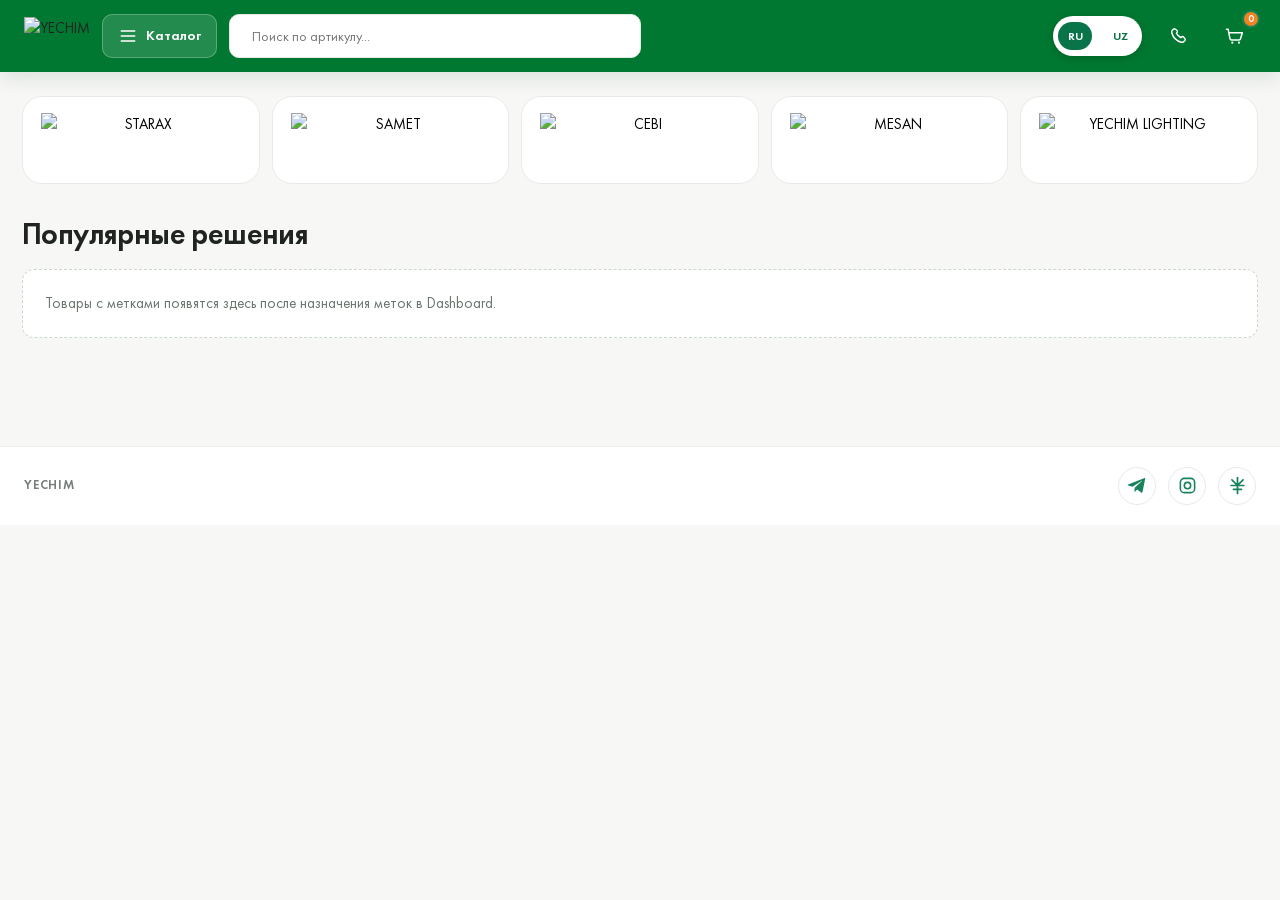
==== commit 4916c273: "Invalidate broken catalog script cache" ====
--- a/index.html
+++ b/index.html
@@ -101,7 +101,7 @@
 
 <script src="supabase-config.js"></script>
 <script src="https://cdn.jsdelivr.net/npm/@supabase/supabase-js@2"></script>
-<script src="app.js?v=20261124-dimension-rows-1"></script>
+<script src="app.js?v=20261124-catalog-restore-2"></script>
 
 <script>document.addEventListener("DOMContentLoaded",()=>{document.querySelector("#catalogButton")?.addEventListener("click",()=>{history.pushState({},"","?catalog=1");renderRoute()});document.querySelector("#headerSearch")?.addEventListener("keydown",e=>{if(e.key==="Enter"){state.query=e.target.value.trim();history.pushState({},"","?catalog=1");renderRoute()}})});</script>
 </body>
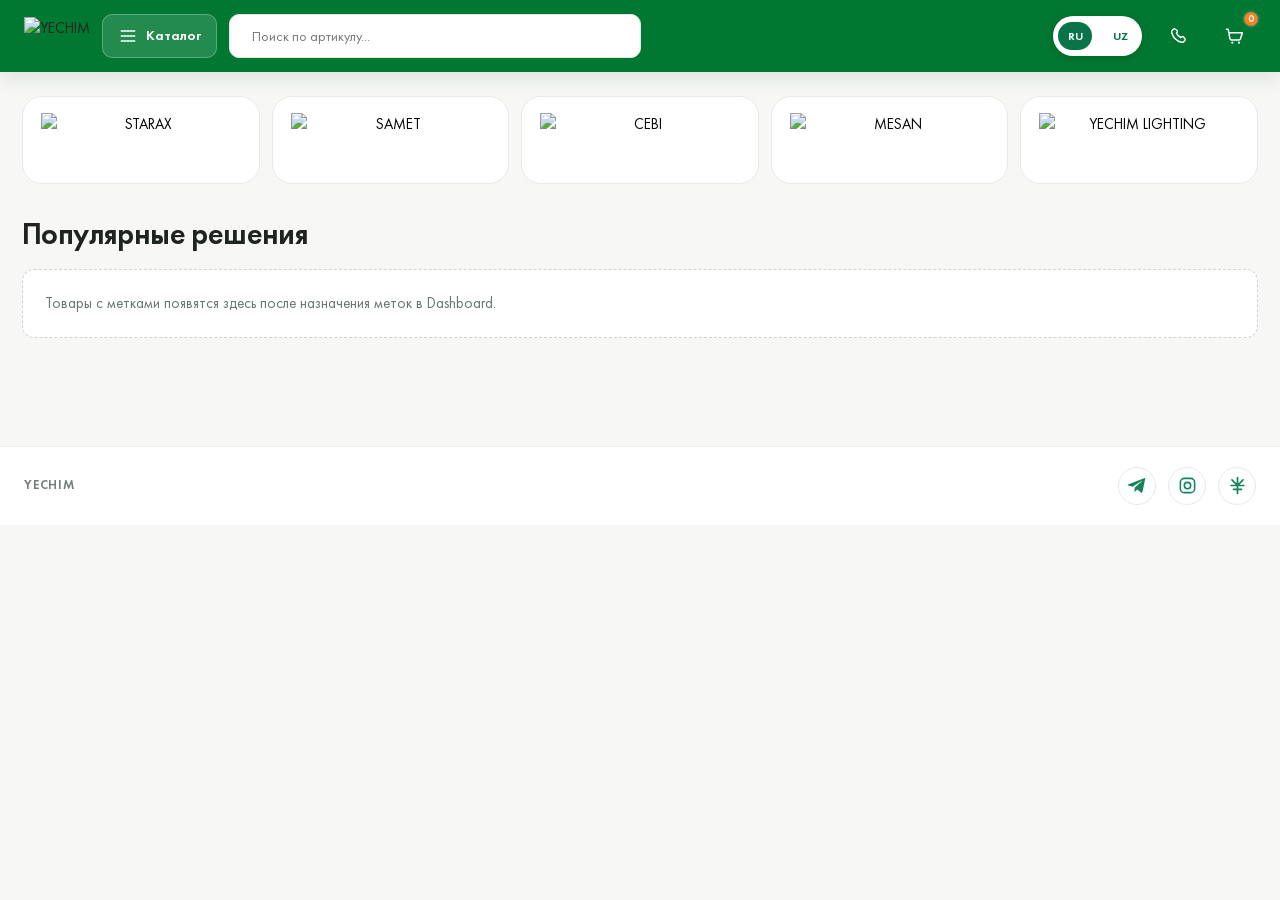
==== commit d84e61d5: "Enable editing and exporting manufacturer characteristics in dashboard" ====
--- a/index.html
+++ b/index.html
@@ -101,7 +101,7 @@
 
 <script src="supabase-config.js"></script>
 <script src="https://cdn.jsdelivr.net/npm/@supabase/supabase-js@2"></script>
-<script src="app.js?v=20261124-catalog-restore-2"></script>
+<script src="app.js?v=20261124-edit-catalog-specs-1"></script>
 
 <script>document.addEventListener("DOMContentLoaded",()=>{document.querySelector("#catalogButton")?.addEventListener("click",()=>{history.pushState({},"","?catalog=1");renderRoute()});document.querySelector("#headerSearch")?.addEventListener("keydown",e=>{if(e.key==="Enter"){state.query=e.target.value.trim();history.pushState({},"","?catalog=1");renderRoute()}})});</script>
 </body>
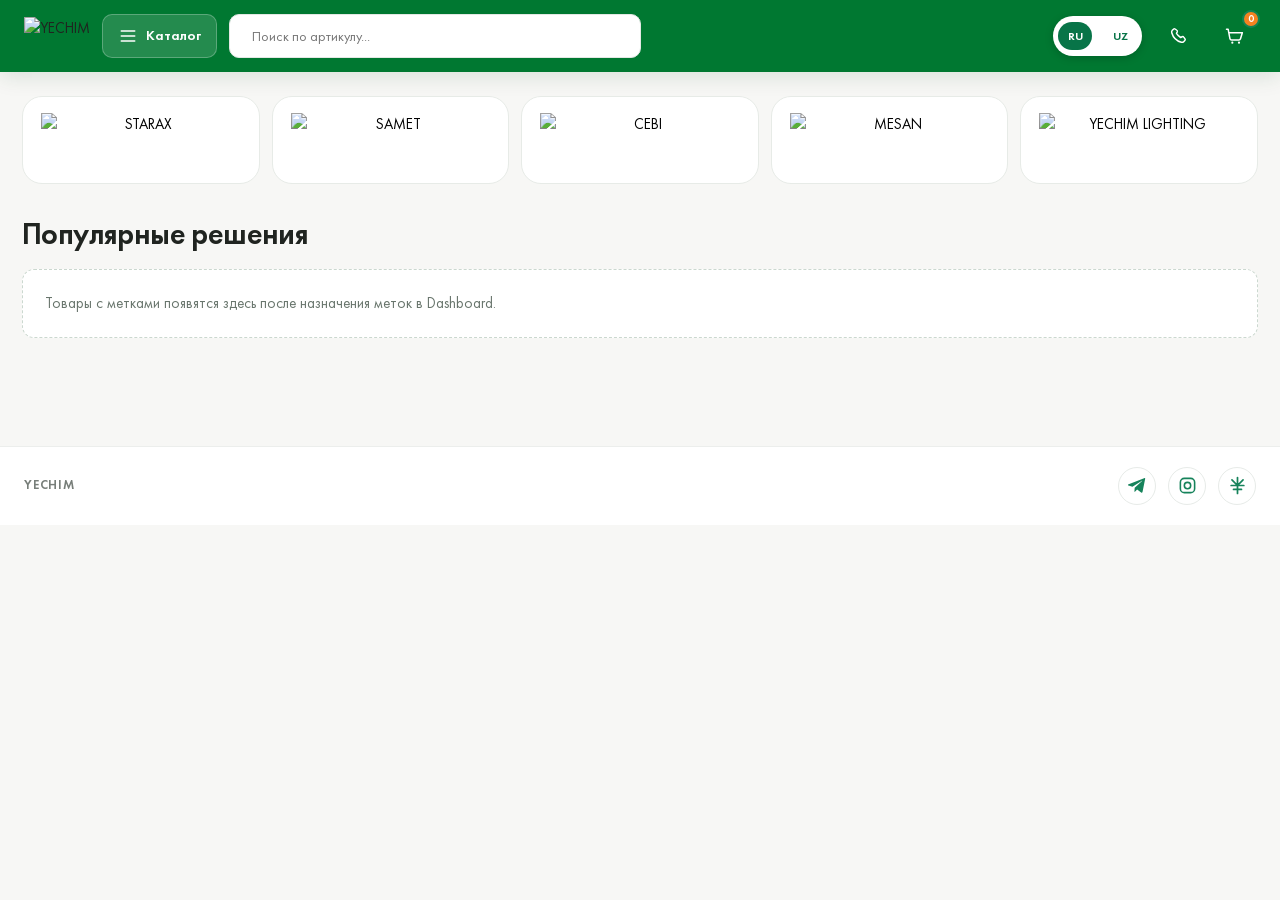
==== commit 6d5091c8: "Fix full-width mobile SPECTRUM banner and remove white frame" ====
--- a/index.html
+++ b/index.html
@@ -39,7 +39,7 @@
 
   <title>YECHIM — Решения для вашей мебели</title>
 
-  <link rel="stylesheet" href="styles.css?v=20261124-mobile-banner-fit-1">
+  <link rel="stylesheet" href="styles.css?v=20261124-mobile-banner-fullwidth-2">
 
 </head>
 
--- a/styles.css
+++ b/styles.css
@@ -2689,32 +2689,32 @@
   .home-banner-carousel .banner-carousel-dots{gap:5px}
 }
 
-/* Preserve the complete original artwork on narrow screens. */
+/* Mobile banners: full-width artwork, borderless compact controls. */
 .home-banner-carousel .hero-banner-mobile-image{display:none}
 @media(max-width:700px){
   .home-shell .home-banner-carousel .hero-banner{
-    min-height:0;height:auto;padding:0 0 52px;border-radius:16px;
+    min-height:0;height:auto;padding:0 0 42px;border-radius:0;
     flex-direction:column;align-items:stretch;justify-content:flex-start;
-    background-image:none!important;background-color:#fff;
-    border:1px solid #e7ebe7;overflow:hidden;box-sizing:border-box
+    background-image:none!important;background-color:transparent;
+    border:0;overflow:hidden;box-sizing:border-box
   }
   .home-shell .home-banner-carousel .hero-banner:before{display:none}
   .home-banner-carousel .hero-banner-mobile-image{
     display:block;width:100%;height:auto;aspect-ratio:4 / 1;
-    object-fit:contain;object-position:center;background:#f4f4f2
+    object-fit:cover;object-position:center;border-radius:14px;background:transparent
   }
   .home-shell .home-banner-carousel .hero-cta{
-    position:absolute;left:8px;bottom:7px;min-height:36px;
-    padding:7px 12px;gap:8px;font-size:12px;box-sizing:border-box;
+    position:absolute;left:0;bottom:0;min-height:32px;
+    padding:6px 12px;gap:8px;font-size:12px;box-sizing:border-box;
     line-height:1.2;box-shadow:none;white-space:nowrap
   }
   .home-shell .home-banner-carousel .hero-cta span{
     display:inline;padding:0;max-width:none;line-height:1;text-shadow:none
   }
   .home-banner-carousel .banner-carousel-controls{
-    left:auto;right:8px;bottom:8px;transform:none;
-    padding:4px 6px;gap:5px;background:#33534a;backdrop-filter:none
-  }
-  .home-banner-carousel .banner-carousel-arrow{width:28px;height:28px;font-size:21px}
+    left:auto;right:0;bottom:0;transform:none;
+    padding:3px 6px;gap:5px;background:#33534a;backdrop-filter:none
+  }
+  .home-banner-carousel .banner-carousel-arrow{width:26px;height:26px;font-size:20px}
   .home-banner-carousel .banner-carousel-dots{gap:5px}
 }
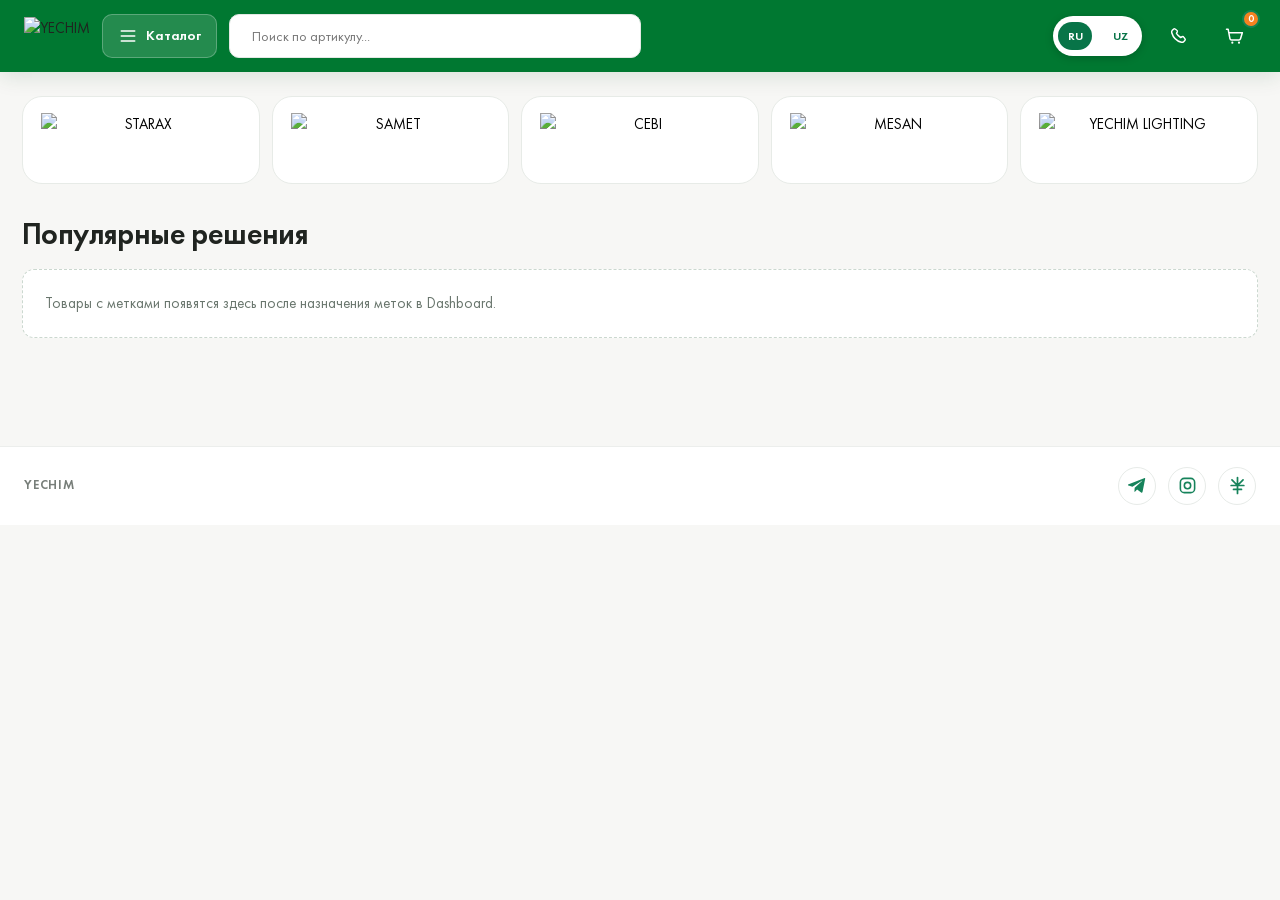
==== commit 8f4c435f: "Refresh public catalog script version for search fix" ====
--- a/index.html
+++ b/index.html
@@ -101,7 +101,7 @@
 
 <script src="supabase-config.js"></script>
 <script src="https://cdn.jsdelivr.net/npm/@supabase/supabase-js@2"></script>
-<script src="app.js?v=20261124-edit-catalog-specs-1"></script>
+<script src="app.js?v=20261124-catalog-stable-search-1"></script>
 
 <script>document.addEventListener("DOMContentLoaded",()=>{document.querySelector("#catalogButton")?.addEventListener("click",()=>{history.pushState({},"","?catalog=1");renderRoute()});document.querySelector("#headerSearch")?.addEventListener("keydown",e=>{if(e.key==="Enter"){state.query=e.target.value.trim();history.pushState({},"","?catalog=1");renderRoute()}})});</script>
 </body>
--- a/styles.css
+++ b/styles.css
@@ -2718,3 +2718,27 @@
   .home-banner-carousel .banner-carousel-arrow{width:26px;height:26px;font-size:20px}
   .home-banner-carousel .banner-carousel-dots{gap:5px}
 }
+
+/* Dashboard banner management and responsive previews */
+.dashboard-body .banner-admin-row{display:grid;grid-template-columns:120px minmax(100px,1fr) auto auto;gap:12px;align-items:center;padding:14px 0;border-bottom:1px solid #e7ebe8}
+.dashboard-body .banner-admin-thumb{width:120px;height:66px;object-fit:contain;background:#f3f5f2;border-radius:8px}
+.dashboard-body .banner-admin-info{display:grid;gap:4px;min-width:0}
+.dashboard-body .banner-admin-info small{overflow:hidden;text-overflow:ellipsis;white-space:nowrap;color:#65736c}
+.dashboard-body .banner-admin-actions{display:flex;gap:6px;flex-wrap:wrap}
+.dashboard-body .banner-toggle{display:inline-flex;align-items:center;gap:7px;padding:7px 10px;border:1px solid #d7ddd9;background:#f3f5f4;color:#526057;border-radius:20px;font-size:12px;font-weight:600;cursor:pointer;white-space:nowrap}
+.dashboard-body .banner-toggle i{width:10px;height:10px;border-radius:50%;background:#8b9690}
+.dashboard-body .banner-toggle.is-on{background:#e7f5eb;color:#087448;border-color:#bddfc8}
+.dashboard-body .banner-toggle.is-on i{background:#087448}
+.dashboard-body .banner-preview-panel{margin:16px 0;padding:14px;border:1px solid #dfe5e1;border-radius:12px;background:#fff}
+.dashboard-body .banner-preview-top{display:flex;align-items:center;justify-content:space-between;gap:10px;flex-wrap:wrap}
+.dashboard-body .banner-preview-top h3{margin:0 0 4px}
+.dashboard-body .banner-preview-modes{display:flex;gap:4px;border:1px solid #dfe5e1;border-radius:10px;padding:3px}
+.dashboard-body .banner-preview-modes button{padding:7px 12px;border:0;background:transparent;border-radius:7px;cursor:pointer;color:#456050;font-weight:600}
+.dashboard-body .banner-preview-modes button[aria-pressed="true"]{background:#087448;color:white}
+.dashboard-body .banner-preview-viewport{width:100%;overflow:hidden;display:flex;justify-content:center;background:#f4f5f2;border-radius:10px}
+.dashboard-body .banner-preview-viewport[hidden],.dashboard-body .banner-preview-empty[hidden]{display:none}
+.dashboard-body #bannerPreviewStage{position:relative;overflow:hidden;flex:none}
+.dashboard-body #bannerPreviewFrame{position:absolute;top:0;left:0;border:0;transform-origin:top left;display:block;pointer-events:none}
+.dashboard-body .banner-preview-empty{padding:30px 12px;text-align:center;background:#f5f6f3;color:#718078;border-radius:8px}
+@media(max-width:900px){.dashboard-body .banner-admin-row{grid-template-columns:90px minmax(0,1fr) auto}.dashboard-body .banner-admin-thumb{width:90px;height:54px}.dashboard-body .banner-admin-actions{grid-column:2/-1}}
+@media(max-width:480px){.dashboard-body .banner-admin-row{grid-template-columns:76px minmax(0,1fr)}.dashboard-body .banner-admin-thumb{width:76px}.dashboard-body .banner-toggle{grid-column:2;justify-self:start}.dashboard-body .banner-admin-actions{grid-column:1/-1}}
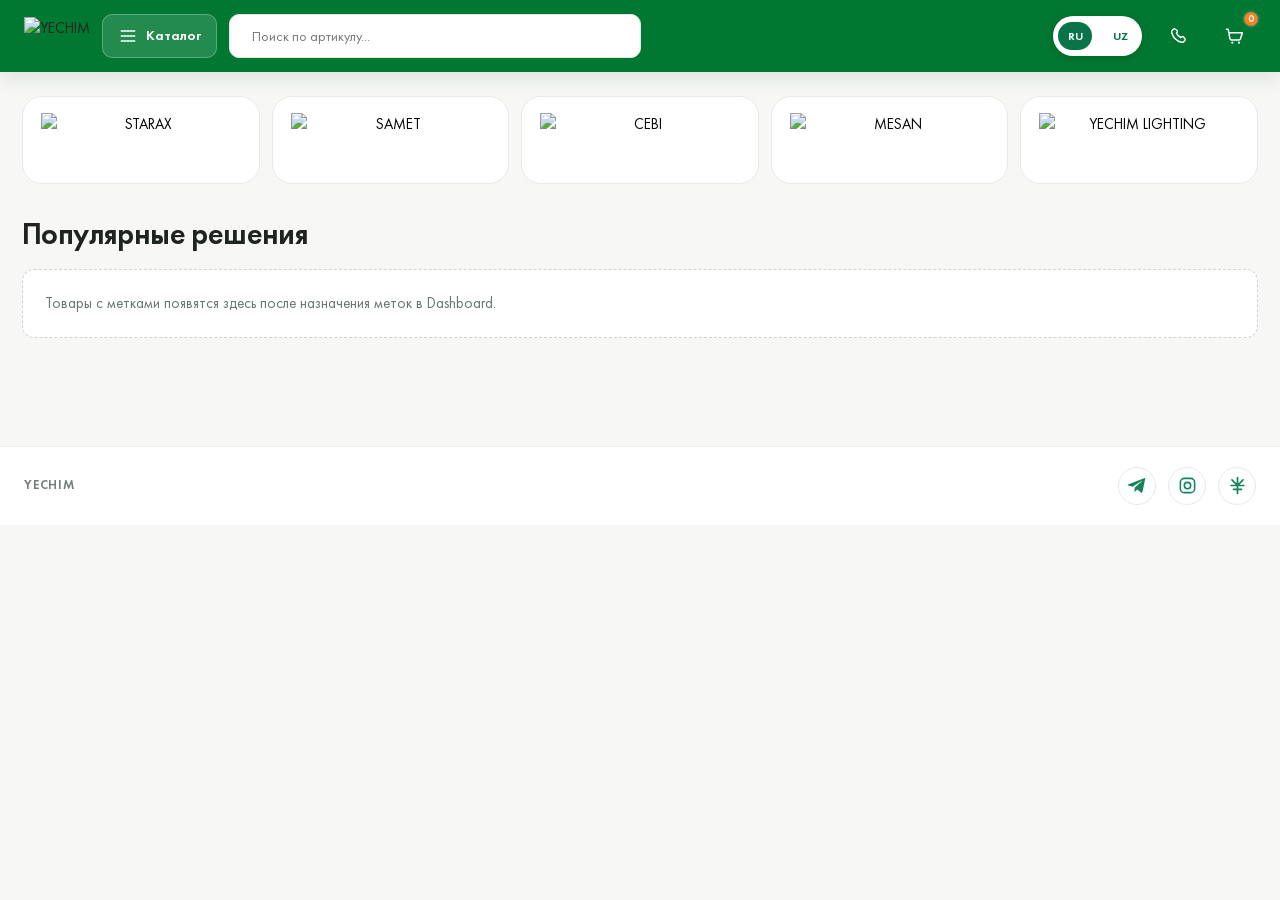
==== commit acbc314b: "Support manual current and old prices with automatic discount display" ====
--- a/index.html
+++ b/index.html
@@ -101,7 +101,7 @@
 
 <script src="supabase-config.js"></script>
 <script src="https://cdn.jsdelivr.net/npm/@supabase/supabase-js@2"></script>
-<script src="app.js?v=20261124-catalog-stable-search-1"></script>
+<script src="app.js?v=20261124-manual-price-1"></script>
 
 <script>document.addEventListener("DOMContentLoaded",()=>{document.querySelector("#catalogButton")?.addEventListener("click",()=>{history.pushState({},"","?catalog=1");renderRoute()});document.querySelector("#headerSearch")?.addEventListener("keydown",e=>{if(e.key==="Enter"){state.query=e.target.value.trim();history.pushState({},"","?catalog=1");renderRoute()}})});</script>
 </body>
